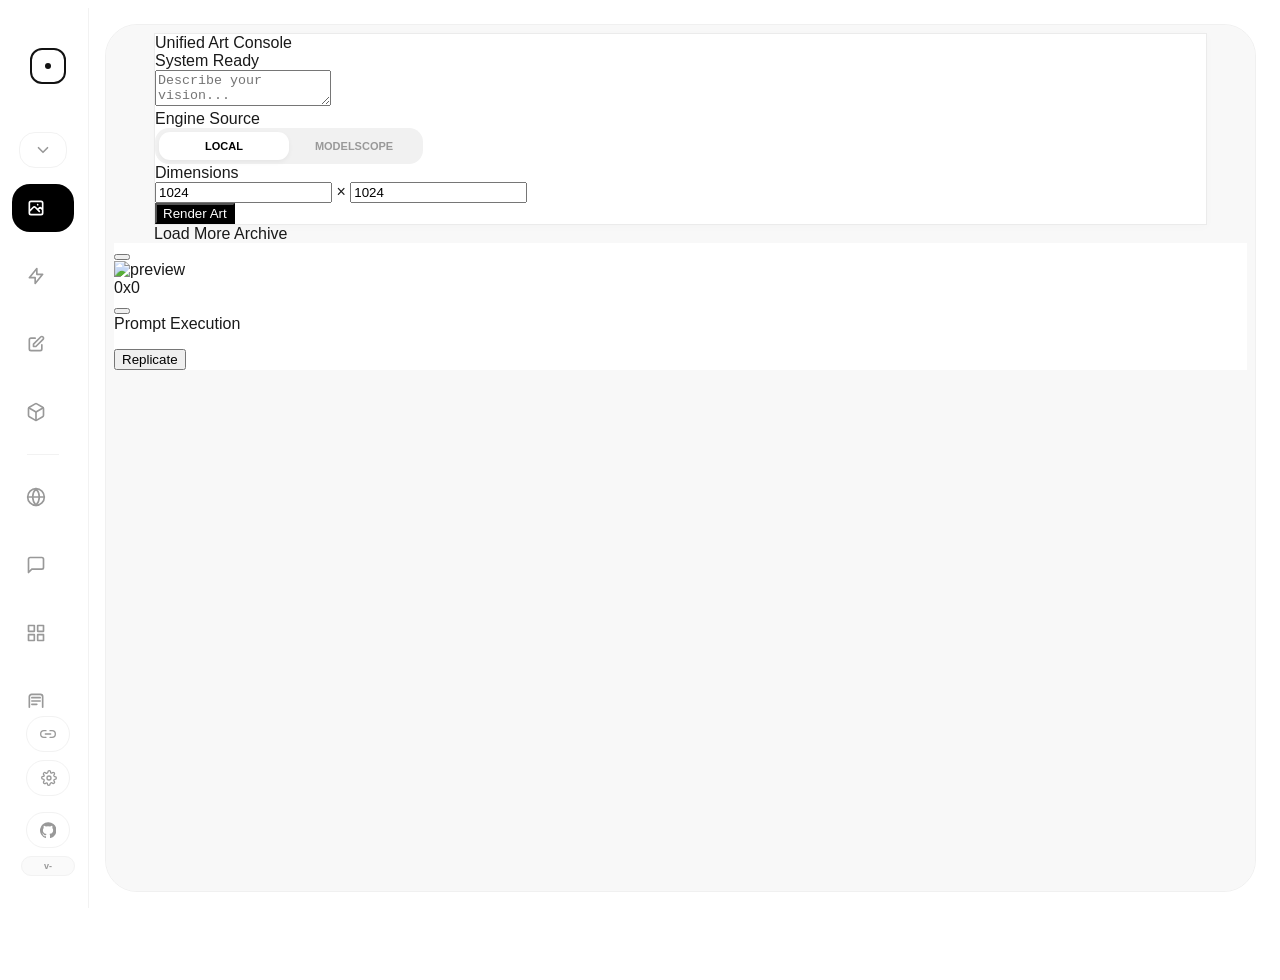
==== static/index.html @ 03c2a168 "feat: establish unified canvas migration boundaries" ====
<!DOCTYPE html>
<html lang="zh-CN">

<head>
    <meta charset="UTF-8">
    <meta name="viewport" content="width=device-width, initial-scale=1.0">
    <link rel="icon" href="/static/images/logo.png" type="image/png">
    <title>AI Studio</title>
    <style>
        html.studio-route-booting body {
            visibility: hidden !important;
        }
    </style>
    <script>
        (function(){
            try {
                var theme = localStorage.getItem('studio_theme') || localStorage.getItem('canvas_theme') || 'light';
                if(theme === 'dark') {
                    document.documentElement.classList.add('studio-theme-dark');
                    document.documentElement.classList.add('theme-dark');
                }
                document.documentElement.classList.add('studio-route-booting');
            } catch(e) {}
        })();
    </script>
    <script src="/static/vendor/js/tailwindcss-cdn.js?v=2026.08.28.1787881168"></script>
    <script src="/static/js/theme.js?v=2026.08.28.1787881168"></script>
    <script src="/static/js/i18n.js?v=2026.08.28.1787881168"></script>
    <style>
        @import url('/static/vendor/css/fonts.css?v=2026.08.28.1787881168');

        /* 本地 Tailwind 工具类兜底：CDN 慢/未就绪时也能立刻给图标尺寸，避免首屏左侧栏空白 */
        .w-1\.5 { width: 0.375rem; }
        .h-1\.5 { height: 0.375rem; }
        .w-4 { width: 1rem; }
        .h-4 { height: 1rem; }
        .w-5 { width: 1.25rem; }
        .h-5 { height: 1.25rem; }
        .flex-shrink-0 { flex-shrink: 0; }
        .rounded-full { border-radius: 9999px; }
        .mb-12 { margin-bottom: 3rem; }
        .transition-colors { transition-property: color, background-color, border-color, fill, stroke; transition-duration: 150ms; transition-timing-function: cubic-bezier(0.4, 0, 0.2, 1); }
        .animate-pulse { animation: studio-pulse 2s cubic-bezier(0.4, 0, 0.6, 1) infinite; }
        @keyframes studio-pulse { 0%, 100% { opacity: 1; } 50% { opacity: .5; } }

        :root {
            --accent: #000000;
            --fluid-ease: cubic-bezier(0.3, 0, 0, 1);
            --bg: #ffffff;
            --sidebar-bg: #ffffff;
            --stage-bg: #fcfcfc;
            --border: #f2f2f2;
            --stage-border: #f0f0f0;
            --text: #121212;
            --muted: #999;
            --nav-hover-bg: #fafafa;
            --monitor-bg: rgba(255, 255, 255, 0.7);
            --monitor-border: rgba(0, 0, 0, 0.05);
            --monitor-shadow: rgba(0, 0, 0, 0.04);
            --divider: rgba(0, 0, 0, 0.1);
            --scrollbar: #d8d8d8;
            --scrollbar-hover: #c0c0c0;
            --author-name: #000;
            --social-icon: #ccc;
        }

        html.theme-dark,
        body.theme-dark {
            --bg: #0f141d;
            --sidebar-bg: #0f141d;
            --stage-bg: #111722;
            --border: #242d3b;
            --stage-border: #2a3444;
            --text: #e5e9f0;
            --muted: #8f9aab;
            --nav-hover-bg: #171d29;
            --monitor-bg: rgba(23, 29, 41, 0.82);
            --monitor-border: rgba(255, 255, 255, 0.08);
            --monitor-shadow: rgba(0, 0, 0, 0.3);
            --divider: rgba(255, 255, 255, 0.15);
            --scrollbar: #334155;
            --scrollbar-hover: #475569;
            --author-name: #e5e9f0;
            --social-icon: #64748b;
        }

        /* 极简滚动条 */
        html,
        body {
            overscroll-behavior: auto;
            height: 100%;
            overflow: hidden;
        }

        *::-webkit-scrollbar {
            width: 10px !important;
            height: 10px !important;
            background: transparent !important;
        }

        *::-webkit-scrollbar-track {
            background: transparent !important;
            border: none !important;
        }

        *::-webkit-scrollbar-thumb {
            background-color: var(--scrollbar) !important;
            border: 3px solid transparent !important;
            border-right-width: 3px !important;
            background-clip: padding-box !important;
            border-radius: 10px !important;
            min-height: 36px;
        }

        *::-webkit-scrollbar-thumb:hover {
            background-color: var(--scrollbar-hover) !important;
        }

        *::-webkit-scrollbar-corner {
            background: transparent !important;
        }

        * {
            scrollbar-width: thin !important;
            scrollbar-color: var(--scrollbar) transparent !important;
        }

        body {
            background: var(--bg);
            font-family: 'Space Grotesk', sans-serif;
            overflow: hidden;
            height: 100vh;
            color: var(--text);
            transition: background 0.3s, color 0.3s;
        }

        .app-shell {
            display: flex;
            width: 100%;
            height: 100vh;
            background: var(--bg);
            position: relative;
            transition: background 0.3s;
        }

        /* 侧边栏 */
        .sidebar {
            width: 80px;
            min-width: 80px;
            height: 100vh;
            max-height: 100vh;
            background: var(--sidebar-bg);
            display: flex;
            flex-direction: column;
            align-items: center;
            border-right: 1px solid var(--border);
            padding: 40px 0;
            transition: width 0.5s var(--fluid-ease) 0.5s, background 0.3s, border-color 0.3s;
            z-index: 50;
            overflow: hidden;
        }

        .sidebar:hover {
            width: 220px;
            transition-delay: 0s;
        }

        body.studio-scale-host .sidebar {
            height: calc(100vh / var(--studio-ui-scale, 1));
            max-height: calc(100vh / var(--studio-ui-scale, 1));
            zoom: var(--studio-ui-scale, 1);
        }

        /* 首次加载时与 iframe 的 0.5s 淡入同步播放，避免侧栏"焊死"在原地造成视觉断层 */
        @keyframes sidebar-enter {
            from { opacity: 0; transform: translateX(-6px); }
            to { opacity: 1; transform: translateX(0); }
        }
        html:not(.studio-route-booting) .sidebar {
            animation: sidebar-enter 0.5s var(--fluid-ease);
        }

        .logo-ring {
            width: 36px;
            height: 36px;
            border: 2px solid var(--text);
            border-radius: 12px;
            background: transparent;
            padding: 0;
            color: var(--text);
            display: flex;
            align-items: center;
            justify-content: center;
            cursor: pointer;
            flex: 0 0 auto;
            /* 仅保留 hover 真正会用到的属性过渡，避免 transition: all 因首屏属性补齐被意外触发 */
            transition: transform 0.6s var(--fluid-ease) 0.5s, border-radius 0.6s var(--fluid-ease) 0.5s, border-color 0.3s, background-color .18s, box-shadow .2s;
        }

        .sidebar:hover .logo-ring {
            transform: rotate(90deg);
            border-radius: 50%;
            transition-delay: 0s;
        }

        .logo-ring:hover,
        .logo-ring:focus-visible {
            background: var(--nav-hover-bg);
            border-color: var(--text);
            box-shadow: 0 0 0 4px rgba(148, 163, 184, .16), 0 10px 24px rgba(15, 23, 42, .08);
            outline: none;
        }

        .logo-ring:hover #logo-dot,
        .logo-ring:focus-visible #logo-dot {
            transform: scale(1.8);
        }

        .logo-ring:active {
            transform: scale(.94);
            transition-delay: 0s;
        }

        .sidebar:hover .logo-ring:active {
            transform: rotate(90deg) scale(.94);
        }

        #logo-dot {
            transition: transform .16s ease, background-color .16s ease, box-shadow .16s ease;
        }

        /* 导航项 */
        .nav-item {
            position: relative;
            width: 48px;
            height: 48px;
            flex: 0 0 48px;
            margin: 10px 0;
            display: flex;
            align-items: center;
            justify-content: flex-start;
            border-radius: 18px;
            cursor: pointer;
            /* 只对 width 做带延迟的过渡（侧栏悬停展开效果）；background/color 不参与过渡，避免 active 切换时底色"流动" */
            transition: width 0.3s var(--fluid-ease) 0.5s;
            color: var(--muted);
            overflow: hidden;
            padding-left: 14px;
        }

        .sidebar:hover .nav-item {
            width: 190px;
            transition-delay: 0s;
        }

        .nav-item:hover {
            background: var(--nav-hover-bg);
            color: var(--text);
        }

        .nav-item.active {
            background: var(--accent);
            color: #fff;
        }

        html.theme-dark .nav-item.active,
        body.theme-dark .nav-item.active {
            background: #f1f5f9;
            color: #0f172a;
        }

        .nav-text {
            opacity: 0;
            margin-left: 16px;
            font-weight: 600;
            font-size: 14px;
            white-space: nowrap;
            transition: opacity 0.3s 0.5s;
        }

        .sidebar:hover .nav-text {
            opacity: 1;
            transition-delay: 0.1s;
        }

        .nav-fold-toggle {
            position: relative;
            width: 48px;
            height: 36px;
            flex: 0 0 36px;
            margin: 0 0 6px;
            padding-left: 14px;
            border: 1px solid var(--border);
            border-radius: 16px;
            background: transparent;
            color: var(--muted);
            display: flex;
            align-items: center;
            justify-content: flex-start;
            cursor: pointer;
            overflow: hidden;
            transition: width 0.3s var(--fluid-ease) 0.5s, background-color 0.2s, color 0.2s, border-color 0.2s;
        }

        .sidebar:hover .nav-fold-toggle {
            width: 190px;
            transition-delay: 0s;
        }

        .nav-fold-toggle:hover {
            background: var(--nav-hover-bg);
            color: var(--text);
            border-color: var(--stage-border);
        }

        .nav-fold-icon {
            width: 18px;
            height: 18px;
            flex: 0 0 auto;
            transition: transform 0.25s var(--fluid-ease);
        }

        .nav-fold-toggle[aria-expanded="false"] .nav-fold-icon {
            transform: rotate(-90deg);
        }

        .nav-fold-group {
            width: 100%;
            flex: 0 0 auto;
            max-height: 720px;
            opacity: 1;
            overflow: hidden;
            display: flex;
            flex-direction: column;
            align-items: center;
            transition: max-height 0.3s var(--fluid-ease), opacity 0.2s ease;
        }

        .nav-fold-group.is-collapsed {
            max-height: 0;
            opacity: 0;
            pointer-events: none;
        }

        .sidebar nav {
            width: 100%;
            min-height: 0;
            flex: 1 1 auto;
            overflow-y: auto;
            overflow-x: hidden;
            display: flex;
            flex-direction: column;
            align-items: center;
            padding: 0 0 6px;
            overscroll-behavior: contain;
            scrollbar-gutter: stable;
            -webkit-overflow-scrolling: touch;
            scrollbar-width: thin;
            scrollbar-color: rgba(148, 163, 184, .34) transparent;
        }

        .sidebar::-webkit-scrollbar { width: 4px !important; }
        .sidebar::-webkit-scrollbar-track { background: transparent !important; }
        .sidebar::-webkit-scrollbar-thumb {
            background: rgba(148, 163, 184, .34) !important;
            border: 0 !important;
            border-radius: 999px !important;
        }

        .sidebar nav::-webkit-scrollbar { width: 4px !important; }
        .sidebar nav::-webkit-scrollbar-track { background: transparent !important; }
        .sidebar nav::-webkit-scrollbar-thumb {
            background: rgba(148, 163, 184, .34) !important;
            border: 0 !important;
            border-radius: 999px !important;
        }

        .sidebar nav > * {
            flex-shrink: 0;
        }

        /* 主舞台区 */
        .stage {
            flex: 1;
            background: var(--stage-bg);
            margin: 16px;
            border-radius: 32px;
            overflow: hidden;
            border: 1px solid var(--stage-border);
            position: relative;
            transition: background 0.3s, border-color 0.3s;
        }

        body.studio-scale-host .stage {
            margin: max(10px, calc(16px * var(--studio-ui-scale, 1)));
            border-radius: max(20px, calc(32px * var(--studio-ui-scale, 1)));
        }

        iframe {
            position: absolute;
            inset: 0;
            width: 100%;
            height: 100%;
            border: none;
            opacity: 0;
            transform: scale(1.02);
            filter: blur(4px);
            transition: all 0.5s var(--fluid-ease);
            pointer-events: none;
        }

        iframe.active {
            opacity: 1;
            transform: scale(1);
            filter: blur(0);
            pointer-events: auto;
        }

        /* 左下角监视器 */
        .nano-monitor {
            position: absolute;
            bottom: 24px;
            left: 24px;
            z-index: 100;
            display: flex;
            align-items: center;
            gap: 10px;
            background: var(--monitor-bg);
            backdrop-filter: blur(12px);
            padding: 7px 12px;
            border-radius: 12px;
            border: 1px solid var(--monitor-border);
            box-shadow: 0 4px 20px var(--monitor-shadow);
            font-family: monospace;
            transition: all 0.4s var(--fluid-ease);
        }

        .nano-monitor.is-busy {
            background: #000;
            color: #fff;
            border-color: rgba(255, 255, 255, 0.1);
            box-shadow: 0 8px 30px rgba(0, 0, 0, 0.2);
        }

        .stat-group {
            display: flex;
            align-items: center;
            gap: 7px;
            font-size: 11px;
            font-weight: 700;
            color: var(--text);
        }

        .stat-group:first-child {
            gap: 8px;
        }

        .nano-monitor.is-busy .stat-group {
            color: #fff;
        }

        .divider {
            width: 1px;
            height: 12px;
            background: var(--divider);
        }

        .is-busy .divider {
            background: rgba(255, 255, 255, 0.2);
        }

        .pulse-dot {
            width: 6px;
            height: 6px;
            border-radius: 50%;
            background: #10b981;
            margin-right: 2px;
            flex: 0 0 auto;
        }

        .spinner-nano {
            width: 10px;
            height: 10px;
            border: 2px solid rgba(255, 255, 255, 0.2);
            border-top-color: #fff;
            border-radius: 50%;
            animation: spin 0.8s linear infinite;
            display: none;
        }

        .is-busy .spinner-nano { display: block; }
        .is-busy .pulse-dot { display: none; }

        @keyframes spin {
            to { transform: rotate(360deg); }
        }

        .label-nano {
            text-transform: uppercase;
            letter-spacing: 0.5px;
            opacity: 0.5;
            font-size: 9px;
        }

        /* 作者组件 */
        .author-box {
            width: 100%;
            height: 60px;
            flex: 0 0 60px;
            position: relative;
            display: flex;
            align-items: center;
            justify-content: center;
            overflow: hidden;
        }

        .dx-letter {
            position: absolute;
            font-size: 14px;
            font-weight: 800;
            color: var(--text);
            /* 只过渡 hover 时真正改的 transform/opacity，避免 all 触发延迟 */
            transition: transform 0.5s var(--fluid-ease) 0.4s, opacity 0.5s var(--fluid-ease) 0.4s;
            z-index: 10;
        }

        .letter-d { transform: translateX(-8px); }
        .letter-x { transform: translateX(8px); }

        .sidebar:hover .letter-d {
            transform: translateX(-120px);
            opacity: 0;
            transition-delay: 0s;
        }

        .sidebar:hover .letter-x {
            transform: translateX(120px);
            opacity: 0;
            transition-delay: 0s;
        }

        .author-content-wrap {
            display: flex;
            flex-direction: column;
            align-items: center;
            opacity: 0;
            transform: scale(0.9);
            transition: all 0.4s var(--fluid-ease) 0s;
            pointer-events: none;
        }

        .sidebar:hover .author-content-wrap {
            opacity: 1;
            transform: scale(1);
            transition-delay: 0.2s;
            pointer-events: auto;
        }

        .author-name-lite {
            font-size: 12px;
            font-weight: 700;
            margin-bottom: 8px;
            color: var(--author-name);
        }

        .social-row-lite { display: flex; gap: 12px; }

        .social-icon-lite {
            color: var(--social-icon);
            transition: color 0.2s, transform 0.2s;
        }

        .social-icon-lite:hover {
            color: var(--text);
            transform: translateY(-1px);
        }

        .side-actions {
            margin-top:auto;
            margin-bottom:12px;
            display:flex;
            flex-direction:column;
            align-items:center;
            gap:8px;
            width:100%;
            flex:0 0 auto;
        }

        .side-pill {
            width:44px;
            height:36px;
            border-radius:999px;
            background: transparent;
            border: 1px solid var(--border);
            color: var(--muted);
            display: flex;
            align-items: center;
            justify-content: center;
            cursor: pointer;
            /* 只过渡 hover/激活会改的属性，避免 all 触发延迟 */
            transition: width 0.3s var(--fluid-ease) 0.5s, gap 0.3s var(--fluid-ease) 0.5s, background-color 0.2s, color 0.2s, border-color 0.2s;
            flex-shrink: 0;
            overflow:hidden;
            gap:8px;
            position:relative;
        }

        .sidebar:hover .side-pill {
            width: 170px;
            transition-delay: 0s;
        }

        .side-pill:hover {
            background: var(--nav-hover-bg);
            color: var(--text);
            border-color: var(--stage-border);
        }

        .side-pill.active {
            background: var(--text);
            color: var(--bg);
            border-color: var(--text);
        }

        .side-pill.update-available {
            border-color:#22c55e;
            color:#16a34a;
            overflow:visible;
        }

        html.theme-dark .side-pill.update-available,
        body.theme-dark .side-pill.update-available {
            border-color:#86efac;
            color:#86efac;
        }

        .side-pill.update-available::after {
            content:"NEW";
            position:absolute;
            top:-7px;
            right:-9px;
            min-width:28px;
            height:16px;
            padding:0 5px;
            border-radius:999px;
            background:#22c55e;
            display:flex;
            align-items:center;
            justify-content:center;
            color:#fff;
            font-size:9px;
            font-weight:900;
            letter-spacing:.02em;
            box-shadow:0 6px 16px rgba(34,197,94,.28), 0 0 0 3px rgba(34,197,94,.12);
            pointer-events:none;
        }

        html.theme-dark .side-pill.update-available::after,
        body.theme-dark .side-pill.update-available::after {
            background:#4ade80;
            color:#052e16;
            box-shadow:0 6px 16px rgba(74,222,128,.22), 0 0 0 3px rgba(74,222,128,.12);
        }

        .side-pill svg { width: 16px; height: 16px; flex:0 0 auto; }
        .settings-fold-chevron {
            width: 13px !important;
            height: 13px !important;
            margin-left: -2px;
            opacity: 0;
            max-width: 0;
            overflow: hidden;
            transition: opacity 0.3s 0.5s, max-width 0.3s var(--fluid-ease) 0.5s, transform .22s var(--fluid-ease);
        }
        .sidebar:hover .settings-fold-chevron,
        .sidebar.is-pinned .settings-fold-chevron {
            opacity: .72;
            max-width: 16px;
            transition-delay: .15s, .15s, 0s;
        }
        .settings-fold-toggle[aria-expanded="true"] .settings-fold-chevron {
            transform: rotate(180deg);
        }
        .settings-fold-group {
            width: 100%;
            max-height: 0;
            opacity: 0;
            overflow: hidden;
            display: flex;
            flex-direction: column;
            align-items: center;
            gap: 8px;
            pointer-events: none;
            transition: max-height .28s var(--fluid-ease), opacity .18s ease;
        }
        .settings-fold-group:not(.is-collapsed) {
            max-height: 132px;
            opacity: 1;
            pointer-events: auto;
        }
        .side-pill-text {
            opacity:0;
            max-width:0;
            font-size:12px;
            font-weight:800;
            letter-spacing:.02em;
            white-space:nowrap;
            overflow:hidden;
            transition: opacity 0.3s 0.5s, max-width 0.3s var(--fluid-ease) 0.5s;
        }
        .sidebar:hover .side-pill-text {
            opacity:1;
            max-width:120px;
            transition-delay:.15s;
        }
        /* 折叠态去除 gap，避免图标被推偏 */
        .side-pill { gap:0; }
        .sidebar:hover .side-pill { gap:8px; }

        .project-version-badge {
            width:44px;
            min-height:18px;
            padding:0 4px;
            border-radius:999px;
            border:1px solid var(--border);
            background:var(--nav-hover-bg);
            color:var(--muted);
            display:flex;
            align-items:center;
            justify-content:center;
            font-size:9px;
            font-weight:800;
            line-height:1;
            white-space:nowrap;
            overflow:hidden;
            cursor:pointer;
            transition:width 0.3s var(--fluid-ease) 0.5s, color .2s, border-color .2s, background-color .2s;
        }
        .project-version-badge:hover { color:var(--text); border-color:var(--accent, #6366f1); }
        .project-version-badge.checking { opacity:.6; animation:badge-pulse 1s ease-in-out infinite; }
        @keyframes badge-pulse { 0%,100%{opacity:.5;} 50%{opacity:1;} }

        .sidebar:hover .project-version-badge {
            width:170px;
            transition-delay:0s;
        }

        .project-version-full { display:none; }
        .sidebar:hover .project-version-compact { display:none; }
        .sidebar:hover .project-version-full { display:inline; }

        .update-now-btn {
            display:none;
            width:56px;
            min-height:24px;
            padding:0 7px;
            border-radius:999px;
            border:1px solid rgba(34,197,94,.35);
            background:rgba(34,197,94,.1);
            color:#16a34a;
            align-items:center;
            justify-content:center;
            gap:5px;
            font-size:9px;
            font-weight:900;
            overflow:hidden;
            transition:width 0.3s var(--fluid-ease) 0.5s, background-color .2s, color .2s, border-color .2s;
        }
        .update-now-btn.show { display:flex; }
        .sidebar:hover .update-now-btn { width:170px; transition-delay:0s; }
        .update-now-btn:hover { background:#16a34a; color:#fff; border-color:#16a34a; }
        .update-now-btn[disabled] { opacity:.7; cursor:wait; }
        .update-now-btn svg { display:none; width:14px; height:14px; flex:0 0 auto; }
        .sidebar:hover .update-now-btn svg { display:block; }
        .update-now-text {
            opacity:1;
            max-width:42px;
            white-space:nowrap;
            overflow:hidden;
            transition: opacity 0.3s 0.5s, max-width 0.3s var(--fluid-ease) 0.5s;
        }
        .update-action-prefix { display:none; }
        .update-version-full { display:none; }
        .sidebar:hover .update-version-compact { display:none; }
        .sidebar:hover .update-version-full { display:inline; }
        .sidebar:hover .update-action-prefix { display:inline; }
        .sidebar:hover .update-now-text { max-width:130px; transition-delay:.15s; }
        .update-now-btn.show + .project-version-badge { display:none; }
        html.theme-dark .update-now-btn,
        body.theme-dark .update-now-btn {
            border-color:rgba(134,239,172,.42);
            background:rgba(74,222,128,.12);
            color:#86efac;
        }
        html.theme-dark .update-now-btn:hover,
        body.theme-dark .update-now-btn:hover {
            background:#86efac;
            border-color:#86efac;
            color:#052e16;
        }

        @media (max-height: 760px) {
            .sidebar {
                padding: 18px 0 14px;
                overflow-y:hidden;
                overflow-x:hidden;
                overscroll-behavior:contain;
                -webkit-overflow-scrolling:touch;
                scrollbar-width:thin;
                scrollbar-color:rgba(148,163,184,.34) transparent;
            }
            .sidebar nav {
                flex:1 1 auto;
                min-height:0;
                overflow-y:auto;
                overflow-x:hidden;
                padding-bottom:0;
            }
            .logo-ring { margin-bottom: 16px !important; }
            .nav-item {
                height: 42px;
                flex-basis: 42px;
                margin: 5px 0;
                border-radius: 15px;
            }
            .nav-fold-toggle {
                height: 32px;
                flex-basis: 32px;
                margin-bottom: 4px;
                border-radius: 14px;
            }
            .nav-fold-group { max-height: 720px; }
            .side-actions {
                margin-top:auto;
                margin-bottom:6px;
                gap:5px;
                padding-top:8px;
                border-top:1px solid var(--border);
            }
            .settings-fold-group {
                gap: 5px;
            }
            .settings-fold-group:not(.is-collapsed) {
                max-height: 105px;
            }
            .side-pill {
                height:30px;
                flex-basis:30px;
                width:40px;
            }
            .project-version-badge { width:40px; min-height:16px; font-size:8px; }
            .update-now-btn.show { min-height:22px; width:48px; }
            .author-box {
                height:32px;
                flex-basis:32px;
            }
            .dx-letter {
                font-size:12px;
            }
        }

        @media (max-height: 660px) {
            .sidebar { padding: 12px 0; }
            .sidebar nav {
                flex:1 1 auto;
                min-height:0;
                overflow-y:auto;
                overflow-x:hidden;
                padding-bottom:0;
            }
            .logo-ring {
                width:32px;
                height:32px;
                border-radius:10px;
                margin-bottom:10px !important;
            }
            .nav-item {
                height:38px;
                flex-basis:38px;
                margin:3px 0;
                border-radius:14px;
            }
            .nav-fold-toggle { height:30px; flex-basis:30px; }
            .nav-fold-group { max-height: 720px; }
            .side-actions {
                margin-top:auto;
                margin-bottom:4px;
                gap:4px;
                padding-top:6px;
            }
            .settings-fold-group {
                gap: 4px;
            }
            .settings-fold-group:not(.is-collapsed) {
                max-height: 102px;
            }
            .side-pill {
                height:30px;
                flex-basis:30px;
                width:38px;
            }
            .author-box {
                height:28px;
                flex-basis:28px;
            }
            .dx-letter {
                font-size:11px;
            }
            .side-pill svg { width:15px; height:15px; }
            .project-version-badge { width:38px; min-height:16px; font-size:8px; }
            .update-now-btn.show { width:46px; min-height:22px; font-size:8px; }
        }

        .studio-modal[hidden] {
            display:none !important;
        }

        .studio-modal {
            position:fixed;
            inset:0;
            z-index:500;
            display:flex;
            align-items:center;
            justify-content:center;
            padding:24px;
            background:rgba(15,23,42,.38);
            backdrop-filter:blur(10px);
        }

        .studio-modal-panel {
            width:min(560px, 100%);
            max-height:min(760px, calc(100vh - 48px));
            display:flex;
            flex-direction:column;
            overflow:hidden;
            border-radius:8px;
            border:1px solid rgba(15,23,42,.1);
            background:#fff;
            color:#111827;
            box-shadow:0 24px 70px rgba(15,23,42,.24);
        }

        .studio-modal-head {
            display:flex;
            align-items:flex-start;
            justify-content:space-between;
            gap:16px;
            padding:20px 20px 14px;
            border-bottom:1px solid #eef2f7;
        }

        .studio-modal-kicker {
            font-size:11px;
            font-weight:900;
            letter-spacing:.08em;
            color:#16a34a;
            text-transform:uppercase;
            margin-bottom:6px;
        }

        .studio-modal-title {
            font-size:20px;
            line-height:1.25;
            font-weight:900;
            margin:0;
            letter-spacing:0;
        }

        .studio-modal-close {
            width:32px;
            height:32px;
            border-radius:8px;
            border:1px solid #e5e7eb;
            background:#fff;
            color:#64748b;
            display:flex;
            align-items:center;
            justify-content:center;
            cursor:pointer;
            flex:0 0 auto;
        }

        .studio-modal-close:hover {
            color:#111827;
            border-color:#cbd5e1;
            background:#f8fafc;
        }

        .studio-modal-body {
            padding:18px 20px;
            overflow:auto;
        }

        .studio-modal-copy {
            margin:0 0 14px;
            color:#475569;
            font-size:13px;
            line-height:1.7;
        }

        .update-modal-summary {
            display:flex;
            align-items:flex-start;
            gap:10px;
            margin-top:16px;
            padding:12px;
            border:1px solid #e5e7eb;
            border-radius:8px;
            background:#f8fafc;
            color:#334155;
            font-size:12px;
            line-height:1.55;
        }

        .update-modal-summary strong {
            display:block;
            color:#111827;
            margin-bottom:2px;
            font-size:12px;
        }

        .update-modal-dot {
            width:9px;
            height:9px;
            margin-top:4px;
            border-radius:99px;
            background:#94a3b8;
            flex:0 0 auto;
        }

        .update-modal-summary.ok .update-modal-dot { background:#22c55e; }
        .update-modal-summary.warn .update-modal-dot { background:#f59e0b; }
        .update-modal-summary.fail .update-modal-dot { background:#ef4444; }

        /* 更新弹窗：双卡片需要更宽的面板，避免左右布局被裁剪 */
        #project-update-modal .studio-modal-panel { width:min(880px, 100%); max-height:min(840px, calc(100vh - 48px)); }
        .update-notes-box { margin:2px 0 14px; padding:12px; border:1px solid #e5e7eb; border-radius:8px; background:#fbfdff; }
        .update-notes-head { display:flex; align-items:center; justify-content:space-between; gap:12px; margin-bottom:8px; }
        .update-notes-head strong { font-size:12px; color:#111827; font-weight:950; }
        .update-notes-version { color:#64748b; font-size:11px; font-weight:800; white-space:nowrap; }
        .update-notes-list { margin:0; padding:0 0 0 16px; display:grid; gap:6px; color:#334155; font-size:12px; line-height:1.55; }
        .update-notes-empty { margin:0; color:#94a3b8; font-size:12px; line-height:1.55; }
        .update-source-list { display:grid; grid-template-columns:1fr 1fr; gap:12px; margin-top:14px; align-items:stretch; }
        @media (max-width: 720px) { .update-source-list { grid-template-columns:1fr; } }
        .update-source-card { width:100%; min-width:0; border:1px solid #e5e7eb; border-radius:10px; background:#fff; color:#111827; text-align:left; padding:12px; display:flex; flex-direction:column; gap:10px; cursor:pointer; transition:border-color .16s ease, box-shadow .16s ease, transform .16s ease, background .16s ease; }
        .update-source-card:hover { transform:translateY(-1px); border-color:#cbd5e1; box-shadow:0 12px 28px rgba(15,23,42,.08); }
        .update-source-card.active { border-color:#16a34a; box-shadow:0 0 0 2px rgba(22,163,74,.20); background:#f0fdf4; }
        .update-source-head { display:flex; align-items:center; justify-content:space-between; gap:10px; }
        .update-source-title { min-width:0; display:flex; flex-direction:column; gap:4px; }
        .update-source-title strong { color:#111827; font-size:13px; line-height:1.2; font-weight:950; }
        .update-source-title span { color:#64748b; font-size:11px; line-height:1.35; font-weight:700; }
        .update-source-head-right { flex:0 0 auto; display:flex; align-items:center; gap:8px; }
        .update-source-check { display:none; flex:0 0 auto; width:22px; height:22px; border-radius:999px; background:#16a34a; color:#fff; align-items:center; justify-content:center; }
        .update-source-check svg { width:14px; height:14px; }
        .update-source-card.active .update-source-check { display:flex; }
        .update-source-badge { flex:0 0 auto; min-width:56px; height:24px; border-radius:999px; background:#f1f5f9; color:#64748b; display:flex; align-items:center; justify-content:center; padding:0 9px; font-size:10px; font-weight:900; }
        .update-source-badge.ok { background:#16a34a; color:#fff; }
        .update-source-badge.bad { background:#dc2626; color:#fff; }
        .connectivity-list { display:grid; gap:8px; min-width:0; }

        .connectivity-row {
            display:grid;
            grid-template-columns:12px minmax(0, 1fr) auto;
            align-items:center;
            gap:10px;
            min-height:42px;
            padding:9px 10px;
            border:1px solid #eef2f7;
            border-radius:8px;
            background:#fff;
        }
        .connectivity-row > div { min-width:0; }

        .connectivity-indicator {
            width:9px;
            height:9px;
            border-radius:99px;
            background:#94a3b8;
        }

        .connectivity-row.ok .connectivity-indicator { background:#22c55e; }
        .connectivity-row.fail .connectivity-indicator { background:#ef4444; }
        .connectivity-row.pending .connectivity-indicator {
            background:#94a3b8;
            animation: studio-pulse 1s ease-in-out infinite;
        }

        .connectivity-name {
            font-size:12px;
            font-weight:900;
            color:#111827;
            line-height:1.25;
        }

        .connectivity-url {
            margin-top:3px;
            max-width:100%;
            overflow:hidden;
            text-overflow:ellipsis;
            white-space:nowrap;
            font-size:10px;
            color:#94a3b8;
        }

        .connectivity-status {
            justify-self:end;
            font-size:11px;
            font-weight:900;
            color:#64748b;
            white-space:nowrap;
        }
        .connectivity-row.ok .connectivity-status { color:#16a34a; }
        .connectivity-row.fail .connectivity-status { color:#ef4444; }

        .connectivity-error {
            grid-column:2 / 4;
            margin-top:-4px;
            color:#ef4444;
            font-size:11px;
            line-height:1.45;
            word-break:break-word;
        }

        .studio-modal-actions {
            display:flex;
            justify-content:flex-end;
            gap:10px;
            padding:14px 20px 18px;
            border-top:1px solid #eef2f7;
            background:#fff;
        }

        .studio-modal-btn {
            min-height:36px;
            padding:0 14px;
            border-radius:8px;
            border:1px solid #e5e7eb;
            background:#fff;
            color:#334155;
            display:inline-flex;
            align-items:center;
            justify-content:center;
            gap:7px;
            font-size:12px;
            font-weight:900;
            cursor:pointer;
        }

        .studio-modal-btn svg {
            width:15px;
            height:15px;
            flex:0 0 auto;
        }

        .studio-modal-btn:hover {
            background:#f8fafc;
            border-color:#cbd5e1;
        }

        #connectivity-test-btn {
            border-color:rgba(37,99,235,.24);
            background:#eff6ff;
            color:#1d4ed8;
            transition:transform .16s ease, background-color .18s ease, border-color .18s ease, color .18s ease, box-shadow .18s ease;
        }

        #connectivity-test-btn:hover {
            transform:translateY(-1px);
            border-color:#2563eb;
            background:#2563eb;
            color:#fff;
            box-shadow:0 10px 22px rgba(37,99,235,.20);
        }

        #connectivity-test-btn:hover svg {
            transform:rotate(24deg);
        }

        #connectivity-test-btn:active {
            transform:translateY(0);
            box-shadow:0 5px 12px rgba(37,99,235,.16);
        }

        #connectivity-test-btn svg {
            transition:transform .18s ease;
        }

        .studio-modal-btn.primary {
            background:#111827;
            border-color:#111827;
            color:#fff;
        }

        .studio-modal-btn.primary:hover {
            background:#16a34a;
            border-color:#16a34a;
        }

        .studio-modal-btn[disabled] {
            opacity:.58;
            cursor:wait;
        }

        html.theme-dark .studio-modal,
        body.theme-dark .studio-modal {
            background:rgba(2,6,23,.56);
        }

        html.theme-dark .studio-modal-panel,
        body.theme-dark .studio-modal-panel,
        html.theme-dark .studio-modal-close,
        body.theme-dark .studio-modal-close,
        html.theme-dark .connectivity-row,
        body.theme-dark .connectivity-row,
        html.theme-dark .studio-modal-actions,
        body.theme-dark .studio-modal-actions,
        html.theme-dark .studio-modal-btn,
        body.theme-dark .studio-modal-btn {
            background:#111216;
            border-color:#25262b;
            color:#e8e8ea;
        }

        html.theme-dark .update-source-card,
        body.theme-dark .update-source-card {
            background:#111216;
            border-color:#25262b;
            color:#e8e8ea;
        }

        html.theme-dark .update-source-card.active,
        body.theme-dark .update-source-card.active {
            border-color:#22c55e;
            box-shadow:0 0 0 2px rgba(34,197,94,.35);
            background:rgba(34,197,94,.12);
        }

        html.theme-dark .studio-modal-head,
        body.theme-dark .studio-modal-head,
        html.theme-dark .studio-modal-actions,
        body.theme-dark .studio-modal-actions {
            border-color:#25262b;
        }

        html.theme-dark .studio-modal-copy,
        body.theme-dark .studio-modal-copy,
        html.theme-dark .connectivity-status,
        body.theme-dark .connectivity-status {
            color:#8f9aab;
        }

        html.theme-dark .update-modal-summary,
        body.theme-dark .update-modal-summary {
            background:#0c0d10;
            border-color:#25262b;
            color:#9aa6b8;
        }

        html.theme-dark .update-notes-box,
        body.theme-dark .update-notes-box {
            background:#0c0d10;
            border-color:#25262b;
        }

        html.theme-dark .update-modal-summary strong,
        body.theme-dark .update-modal-summary strong,
        html.theme-dark .update-notes-head strong,
        body.theme-dark .update-notes-head strong,
        html.theme-dark .update-source-title strong,
        body.theme-dark .update-source-title strong,
        html.theme-dark .connectivity-name,
        body.theme-dark .connectivity-name {
            color:#e8e8ea;
        }

        html.theme-dark .update-notes-list,
        body.theme-dark .update-notes-list {
            color:#cbd5e1;
        }

        html.theme-dark .update-notes-version,
        body.theme-dark .update-notes-version,
        html.theme-dark .update-notes-empty,
        body.theme-dark .update-notes-empty,
        html.theme-dark .update-source-title span,
        body.theme-dark .update-source-title span {
            color:#8f9aab;
        }

        html.theme-dark .studio-modal-btn.primary,
        body.theme-dark .studio-modal-btn.primary {
            background:#d8dee9;
            border-color:#d8dee9;
            color:#10141d;
        }

        html.theme-dark #connectivity-test-btn,
        body.theme-dark #connectivity-test-btn {
            background:rgba(96,165,250,.12);
            border-color:rgba(96,165,250,.34);
            color:#93c5fd;
        }

        html.theme-dark #connectivity-test-btn:hover,
        body.theme-dark #connectivity-test-btn:hover {
            background:#60a5fa;
            border-color:#60a5fa;
            color:#07111f;
            box-shadow:0 10px 24px rgba(96,165,250,.18);
        }

        html.theme-dark .studio-modal-btn.primary:hover,
        body.theme-dark .studio-modal-btn.primary:hover {
            background:#86efac;
            border-color:#86efac;
            color:#052e16;
        }

        @media (max-width: 640px) {
            .studio-modal {
                align-items:flex-end;
                padding:12px;
            }
            .studio-modal-panel {
                max-height:calc(100vh - 24px);
            }
            .studio-modal-actions {
                flex-wrap:wrap;
            }
            .studio-modal-btn {
                flex:1 1 130px;
            }
        }

        .sidebar.is-pinned {
            width: 220px;
            transition-delay: 0s;
        }
        .sidebar.is-pinned .logo-ring {
            transform: rotate(90deg);
            border-radius: 50%;
            transition-delay: 0s;
            background: var(--nav-hover-bg);
            color: var(--text);
            box-shadow: 0 0 0 4px rgba(148, 163, 184, .10);
        }
        .sidebar.is-pinned #logo-dot {
            background: var(--text) !important;
            transform: scale(1.35);
            box-shadow: 0 0 0 4px rgba(148, 163, 184, .16);
        }
        .sidebar.is-pinned .logo-ring:hover,
        .sidebar.is-pinned .logo-ring:focus-visible {
            box-shadow: 0 0 0 5px rgba(148, 163, 184, .14);
        }
        .sidebar.is-pinned .nav-item,
        .sidebar.is-pinned .nav-fold-toggle {
            width: 190px;
            transition-delay: 0s;
        }
        .sidebar.is-pinned .nav-text {
            opacity: 1;
            transition-delay: 0.1s;
        }
        .sidebar.is-pinned .letter-d {
            transform: translateX(-120px);
            opacity: 0;
            transition-delay: 0s;
        }
        .sidebar.is-pinned .letter-x {
            transform: translateX(120px);
            opacity: 0;
            transition-delay: 0s;
        }
        .sidebar.is-pinned .author-content-wrap {
            opacity: 1;
            transform: scale(1);
            transition-delay: 0.2s;
            pointer-events: auto;
        }
        .sidebar.is-pinned .side-pill {
            width: 170px;
            gap: 8px;
            transition-delay: 0s;
        }
        .sidebar.is-pinned .side-pill-text {
            opacity: 1;
            max-width: 120px;
            transition-delay: .15s;
        }
        .sidebar.is-pinned .project-version-badge,
        .sidebar.is-pinned .update-now-btn {
            width: 170px;
            transition-delay: 0s;
        }
        .sidebar.is-pinned .project-version-compact,
        .sidebar.is-pinned .update-version-compact {
            display: none;
        }
        .sidebar.is-pinned .project-version-full,
        .sidebar.is-pinned .update-version-full,
        .sidebar.is-pinned .update-action-prefix {
            display: inline;
        }
        .sidebar.is-pinned .update-now-btn svg {
            display: block;
        }
        .sidebar.is-pinned .update-now-text {
            max-width: 130px;
            transition-delay: .15s;
        }

        .sidebar.is-collapsing:hover {
            width: 80px;
        }
        .sidebar.is-collapsing:hover .logo-ring {
            transform: none;
            border-radius: 12px;
            background: transparent;
        }
        .sidebar.is-collapsing:hover .nav-item,
        .sidebar.is-collapsing:hover .nav-fold-toggle {
            width: 48px;
        }
        .sidebar.is-collapsing:hover .nav-text {
            opacity: 0;
        }
        .sidebar.is-collapsing:hover .letter-d {
            transform: translateX(-8px);
            opacity: 1;
        }
        .sidebar.is-collapsing:hover .letter-x {
            transform: translateX(8px);
            opacity: 1;
        }
        .sidebar.is-collapsing:hover .author-content-wrap {
            opacity: 0;
            transform: scale(0.9);
            pointer-events: none;
        }
        .sidebar.is-collapsing:hover .side-pill {
            width: 44px;
            gap: 0;
        }
        .sidebar.is-collapsing:hover .side-pill-text {
            opacity: 0;
            max-width: 0;
        }
        .sidebar.is-collapsing:hover .project-version-badge {
            width: 44px;
        }
        .sidebar.is-collapsing:hover .project-version-compact,
        .sidebar.is-collapsing:hover .update-version-compact {
            display: inline;
        }
        .sidebar.is-collapsing:hover .project-version-full,
        .sidebar.is-collapsing:hover .update-version-full,
        .sidebar.is-collapsing:hover .update-action-prefix {
            display: none;
        }
        .sidebar.is-collapsing:hover .update-now-btn {
            width: 56px;
        }
        .sidebar.is-collapsing:hover .update-now-btn svg {
            display: none;
        }
        .sidebar.is-collapsing:hover .update-now-text {
            max-width: 42px;
        }
    </style>
</head>

<body>

    <div class="app-shell">
        <aside class="sidebar" id="studioSidebar">
            <button class="logo-ring mb-12" id="sidebarLogoToggle" type="button" onclick="toggleSidebarPinned(event)" aria-pressed="false" title="固定导航栏">
                <div class="w-1.5 h-1.5 rounded-full transition-colors" id="logo-dot" style="background:var(--text)"></div>
            </button>

            <nav>
                <button class="nav-fold-toggle" id="local-nav-toggle" type="button" onclick="toggleLocalNav()" aria-expanded="true" title="折叠本地功能">
                    <svg class="nav-fold-icon" fill="none" stroke="currentColor" viewBox="0 0 24 24" stroke-width="2.2" stroke-linecap="round" stroke-linejoin="round" aria-hidden="true">
                        <polyline points="6 9 12 15 18 9"></polyline>
                    </svg>
                    <span class="nav-text" data-i18n="nav.localTools">本地功能</span>
                </button>

                <div class="nav-fold-group" id="local-nav-group">
                    <div class="nav-item active" onclick="switchUI(this, 'zimage')">
                        <svg class="w-5 h-5 flex-shrink-0" fill="none" stroke="currentColor" viewBox="0 0 24 24">
                            <path d="M4 16l4.586-4.586a2 2 0 012.828 0L16 16m-2-2l1.587-1.587a2 2 0 012.828 0L20 14m-6-6h.01M6 20h12a2 2 0 002-2V6a2 2 0 00-2-2H6a2 2 0 00-2 2v12a2 2 0 002 2z" stroke-width="2" stroke-linecap="round" stroke-linejoin="round"></path>
                        </svg>
                        <span class="nav-text" data-i18n="nav.textToImage">文生图</span>
                    </div>
                    <div class="nav-item" onclick="switchUI(this, 'enhance')">
                        <svg class="w-5 h-5 flex-shrink-0" fill="none" stroke="currentColor" viewBox="0 0 24 24">
                            <path d="M13 10V3L4 14h7v7l9-11h-7z" stroke-width="2" stroke-linecap="round" stroke-linejoin="round"></path>
                        </svg>
                        <span class="nav-text" data-i18n="nav.enhance">细节增强</span>
                    </div>
                    <div class="nav-item" onclick="switchUI(this, 'klein')">
                        <svg class="w-5 h-5 flex-shrink-0" fill="none" stroke="currentColor" viewBox="0 0 24 24">
                            <path d="M11 5H6a2 2 0 00-2 2v11a2 2 0 002 2h11a2 2 0 002-2v-5m-1.414-9.414a2 2 0 112.828 2.828L11.828 15H9v-2.828l8.586-8.586z" stroke-width="2" stroke-linecap="round" stroke-linejoin="round"></path>
                        </svg>
                        <span class="nav-text" data-i18n="nav.imageEdit">图片编辑</span>
                    </div>
                    <div class="nav-item" onclick="switchUI(this, 'angle')">
                        <svg class="w-5 h-5 flex-shrink-0" fill="none" stroke="currentColor" viewBox="0 0 24 24" stroke-width="2" stroke-linecap="round" stroke-linejoin="round">
                            <path d="M21 16V8a2 2 0 0 0-1-1.73l-7-4a2 2 0 0 0-2 0l-7 4A2 2 0 0 0 3 8v8a2 2 0 0 0 1 1.73l7 4a2 2 0 0 0 2 0l7-4A2 2 0 0 0 21 16z"></path>
                            <polyline points="3.27 6.96 12 12.01 20.73 6.96"></polyline>
                            <line x1="12" y1="22.08" x2="12" y2="12"></line>
                        </svg>
                        <span class="nav-text" data-i18n="nav.angle">角度控制</span>
                    </div>
                </div>

                <!-- 分隔线 -->
                <div style="width:32px;height:1px;background:var(--border);margin:8px auto;transition:background 0.3s;"></div>

                <div class="nav-item" onclick="switchUI(this, 'online')">
                    <svg class="w-5 h-5 flex-shrink-0" fill="none" stroke="currentColor" viewBox="0 0 24 24" stroke-width="2" stroke-linecap="round" stroke-linejoin="round">
                        <path d="M12 2a10 10 0 1 0 0 20A10 10 0 0 0 12 2z"></path>
                        <path d="M2 12h20M12 2a15.3 15.3 0 0 1 4 10 15.3 15.3 0 0 1-4 10 15.3 15.3 0 0 1-4-10 15.3 15.3 0 0 1 4-10z"></path>
                    </svg>
                    <span class="nav-text" data-i18n="nav.online">在线生图</span>
                </div>
                <div class="nav-item" onclick="switchUI(this, 'gpt-chat')">
                    <svg class="w-5 h-5 flex-shrink-0" fill="none" stroke="currentColor" viewBox="0 0 24 24" stroke-width="2" stroke-linecap="round" stroke-linejoin="round">
                        <path d="M21 15a2 2 0 0 1-2 2H7l-4 4V5a2 2 0 0 1 2-2h14a2 2 0 0 1 2 2z"></path>
                    </svg>
                    <span class="nav-text" data-i18n="nav.gpt">GPT 对话</span>
                </div>
                <div class="nav-item" onclick="switchUI(this, 'canvas')">
                    <svg class="w-5 h-5 flex-shrink-0" fill="none" stroke="currentColor" viewBox="0 0 24 24" stroke-width="2" stroke-linecap="round" stroke-linejoin="round">
                        <rect x="3" y="3" width="7" height="7"></rect>
                        <rect x="14" y="3" width="7" height="7"></rect>
                        <rect x="14" y="14" width="7" height="7"></rect>
                        <rect x="3" y="14" width="7" height="7"></rect>
                    </svg>
                    <span class="nav-text" data-i18n="nav.canvas">无限画布</span>
                </div>
                <div class="nav-item" onclick="switchUI(this, 'asset-manager')">
                    <svg class="w-5 h-5 flex-shrink-0" fill="none" stroke="currentColor" viewBox="0 0 24 24" stroke-width="2" stroke-linecap="round" stroke-linejoin="round">
                        <path d="M4 19.5V6.8A2.8 2.8 0 0 1 6.8 4h10.4A2.8 2.8 0 0 1 20 6.8v12.7"></path>
                        <path d="M7 8h10"></path>
                        <path d="M7 12h10"></path>
                        <path d="M7 16h6"></path>
                    </svg>
                    <span class="nav-text" data-i18n="nav.assetManager">素材库</span>
                </div>
            </nav>

            <div class="side-actions">
                <button class="side-pill" onclick="switchUI(this, 'api-settings')" type="button" title="API 设置">
                    <svg fill="none" stroke="currentColor" viewBox="0 0 24 24" stroke-width="2" stroke-linecap="round" stroke-linejoin="round">
                        <path d="M15 7h3a5 5 0 0 1 0 10h-3"></path>
                        <path d="M9 17H6A5 5 0 0 1 6 7h3"></path>
                        <line x1="8" y1="12" x2="16" y2="12"></line>
                    </svg>
                    <span class="side-pill-text" data-i18n="common.apiSettings">API 设置</span>
                </button>
                <button class="side-pill settings-fold-toggle" id="settings-fold-toggle" onclick="toggleSidebarSettings()" type="button" title="更多设置" aria-expanded="false">
                    <svg fill="none" stroke="currentColor" viewBox="0 0 24 24" stroke-width="2" stroke-linecap="round" stroke-linejoin="round">
                        <circle cx="12" cy="12" r="3"></circle>
                        <path d="M19.4 15a1.65 1.65 0 0 0 .33 1.82l.06.06a2 2 0 1 1-2.83 2.83l-.06-.06A1.65 1.65 0 0 0 15 19.4a1.65 1.65 0 0 0-1 .6 1.65 1.65 0 0 0-.36 1.08V21a2 2 0 1 1-4 0v-.09A1.65 1.65 0 0 0 9 19.4a1.65 1.65 0 0 0-1.82.33l-.06.06a2 2 0 1 1-2.83-2.83l.06-.06A1.65 1.65 0 0 0 4.6 15a1.65 1.65 0 0 0-.6-1 1.65 1.65 0 0 0-1.08-.36H3a2 2 0 1 1 0-4h.09A1.65 1.65 0 0 0 4.6 9a1.65 1.65 0 0 0-.33-1.82l-.06-.06a2 2 0 1 1 2.83-2.83l.06.06A1.65 1.65 0 0 0 9 4.6a1.65 1.65 0 0 0 1-.6 1.65 1.65 0 0 0 .36-1.08V3a2 2 0 1 1 4 0v.09A1.65 1.65 0 0 0 15 4.6a1.65 1.65 0 0 0 1.82-.33l.06-.06a2 2 0 1 1 2.83 2.83l-.06.06A1.65 1.65 0 0 0 19.4 9c.22.38.58.69 1 .86.2.08.42.13.65.14H21a2 2 0 1 1 0 4h-.09A1.65 1.65 0 0 0 19.4 15z"></path>
                    </svg>
                    <span class="side-pill-text" data-i18n="common.moreSettings">更多设置</span>
                    <svg class="settings-fold-chevron" fill="none" stroke="currentColor" viewBox="0 0 24 24" stroke-width="2.2" stroke-linecap="round" stroke-linejoin="round" aria-hidden="true">
                        <polyline points="6 9 12 15 18 9"></polyline>
                    </svg>
                </button>
                <div class="settings-fold-group is-collapsed" id="settings-fold-group">
                    <button class="side-pill" onclick="toggleTheme()" id="theme-toggle-btn" type="button" title="切换夜间模式">
                        <svg id="icon-moon" fill="none" stroke="currentColor" viewBox="0 0 24 24" stroke-width="2" stroke-linecap="round" stroke-linejoin="round">
                            <path d="M21 12.79A9 9 0 1 1 11.21 3 7 7 0 0 0 21 12.79z"></path>
                        </svg>
                        <svg id="icon-sun" style="display:none" fill="none" stroke="currentColor" viewBox="0 0 24 24" stroke-width="2" stroke-linecap="round" stroke-linejoin="round">
                            <circle cx="12" cy="12" r="5"></circle>
                            <line x1="12" y1="1" x2="12" y2="3"></line>
                            <line x1="12" y1="21" x2="12" y2="23"></line>
                            <line x1="4.22" y1="4.22" x2="5.64" y2="5.64"></line>
                            <line x1="18.36" y1="18.36" x2="19.78" y2="19.78"></line>
                            <line x1="1" y1="12" x2="3" y2="12"></line>
                            <line x1="21" y1="12" x2="23" y2="12"></line>
                            <line x1="4.22" y1="19.78" x2="5.64" y2="18.36"></line>
                            <line x1="18.36" y1="5.64" x2="19.78" y2="4.22"></line>
                        </svg>
                        <span class="side-pill-text" data-i18n="common.darkMode">黑夜模式</span>
                    </button>
                    <button class="side-pill" onclick="toggleLanguage()" id="lang-toggle-btn" type="button" title="Language">
                        <svg fill="none" stroke="currentColor" viewBox="0 0 24 24" stroke-width="2" stroke-linecap="round" stroke-linejoin="round">
                            <circle cx="12" cy="12" r="10"></circle>
                            <path d="M2 12h20"></path>
                            <path d="M12 2a15.3 15.3 0 0 1 4 10 15.3 15.3 0 0 1-4 10 15.3 15.3 0 0 1-4-10 15.3 15.3 0 0 1 4-10z"></path>
                        </svg>
                        <span class="side-pill-text" data-i18n="common.language">中文</span>
                    </button>
                    <button class="side-pill" onclick="switchUI(this, 'comfyui-settings')" type="button" title="工作流设置">
                        <svg fill="none" stroke="currentColor" viewBox="0 0 24 24" stroke-width="2" stroke-linecap="round" stroke-linejoin="round">
                            <rect x="3" y="3" width="7" height="7" rx="1"></rect>
                            <rect x="14" y="3" width="7" height="7" rx="1"></rect>
                            <rect x="3" y="14" width="7" height="7" rx="1"></rect>
                            <path d="M14 14h7v7h-7z"></path>
                            <line x1="10" y1="6.5" x2="14" y2="6.5"></line>
                            <line x1="6.5" y1="10" x2="6.5" y2="14"></line>
                        </svg>
                        <span class="side-pill-text" data-i18n="common.comfyuiSettings">工作流设置</span>
                    </button>
                </div>
                <button id="github-entry-btn" class="side-pill" onclick="openProjectPage()" type="button" title="GitHub">
                    <svg fill="currentColor" stroke="none" viewBox="0 0 24 24" aria-hidden="true">
                        <path d="M12 .5a12 12 0 0 0-3.79 23.39c.6.11.82-.26.82-.58v-2.05c-3.34.73-4.04-1.42-4.04-1.42-.55-1.39-1.34-1.76-1.34-1.76-1.09-.75.08-.74.08-.74 1.21.09 1.85 1.25 1.85 1.25 1.07 1.83 2.81 1.3 3.5.99.11-.78.42-1.3.76-1.6-2.67-.3-5.47-1.33-5.47-5.93 0-1.31.47-2.38 1.24-3.22-.12-.3-.54-1.53.12-3.18 0 0 1.01-.32 3.3 1.23a11.45 11.45 0 0 1 6.01 0c2.29-1.55 3.3-1.23 3.3-1.23.66 1.65.24 2.88.12 3.18.77.84 1.24 1.91 1.24 3.22 0 4.61-2.81 5.63-5.49 5.93.43.37.81 1.1.81 2.22v3.29c0 .32.22.69.83.57A12 12 0 0 0 12 .5Z"></path>
                    </svg>
                    <span class="side-pill-text" data-i18n="common.project">项目主页</span>
                </button>
                <button id="update-now-btn" class="update-now-btn" onclick="runProjectUpdate()" type="button" title="一键更新">
                    <svg fill="none" stroke="currentColor" viewBox="0 0 24 24" stroke-width="2.2" stroke-linecap="round" stroke-linejoin="round" aria-hidden="true">
                        <path d="M21 12a9 9 0 1 1-2.64-6.36"></path>
                        <path d="M21 3v6h-6"></path>
                    </svg>
                    <span id="update-now-text" class="update-now-text" data-i18n="update.oneClick">一键更新</span>
                </button>
                <div id="project-version-badge" class="project-version-badge" title="点击检测更新" role="button" tabindex="0" onclick="checkForUpdates(true)" onkeydown="if(event.key==='Enter'||event.key===' '){event.preventDefault();checkForUpdates(true);}">v-</div>
            </div>

            <div class="author-box">
                <span class="dx-letter letter-d">D</span>
                <span class="dx-letter letter-x">X</span>

                <div class="author-content-wrap">
                    <div class="author-name-lite">wuli大雄</div>
                    <div class="social-row-lite">
                        <a href="https://space.bilibili.com/78652351" target="_blank" class="social-icon-lite">
                            <svg class="w-4 h-4" fill="currentColor" viewBox="0 0 24 24">
                                <path d="M17.813 4.653h-.854L15.66 3.053a1.147 1.147 0 00-1.63 0l-1.3 1.6h-1.46L9.97 3.053a1.147 1.147 0 00-1.63 0L7.043 4.653h-.854a3.946 3.946 0 00-3.93 3.934v8.117a3.946 3.946 0 003.93 3.934h11.624a3.946 3.946 0 003.93-3.934V8.587a3.946 3.946 0 00-3.93-3.934zM7.152 13.9a1.465 1.465 0 111.47-1.462 1.465 1.465 0 01-1.47 1.462zm7.696 0a1.465 1.465 0 111.47-1.462 1.465 1.465 0 01-1.47 1.462z" />
                            </svg>
                        </a>
                        <a href="https://www.xiaohongshu.com/user/profile/6433c34c000000001a023538" target="_blank" class="social-icon-lite">
                            <svg class="w-4 h-4" fill="currentColor" viewBox="0 0 24 24">
                                <path d="M12 2C6.48 2 2 6.48 2 12s4.48 10 10 10 10-4.48 10-10S17.52 2 12 2zm-1 14.5v-9l6 4.5-6 4.5z" />
                            </svg>
                        </a>
                        <a href="https://www.youtube.com/@%E5%A4%A7%E9%9B%84dx" target="_blank" class="social-icon-lite">
                            <svg class="w-4 h-4" fill="currentColor" viewBox="0 0 24 24">
                                <path d="M23.498 6.186a3.016 3.016 0 00-2.122-2.136C19.505 3.545 12 3.545 12 3.545s-7.505 0-9.377.505A3.017 3.017 0 00.502 6.186C0 8.07 0 12 0 12s0 3.93.502 5.814a3.016 3.016 0 002.122 2.136c1.871.505 9.376.505 9.376.505s7.505 0 9.377-.505a3.015 3.015 0 002.122-2.136C24 15.93 24 12 24 12s0-3.93-.502-5.814zM9.545 15.568V8.432L15.818 12l-6.273 3.568z" />
                            </svg>
                        </a>
                        <a href="https://x.com/dx8152?s=21" target="_blank" class="social-icon-lite">
                            <svg class="w-4 h-4" fill="currentColor" viewBox="0 0 24 24">
                                <path d="M18.244 2.25h3.308l-7.227 8.26 8.502 11.24H16.17l-5.214-6.817L4.99 21.75H1.68l7.73-8.835L1.254 2.25H8.08l4.713 6.231zm-1.161 17.52h1.833L7.084 4.126H5.117z" />
                            </svg>
                        </a>
                    </div>
                </div>
            </div>
        </aside>
        <script>
            /* 在侧栏 DOM 解析完后立即把 active 类移到当前页对应的入口，避免首屏先在文生图上闪一下 */
            (function(){
                try {
                    var pageId = localStorage.getItem('studio_active_page');
                    if(pageId && pageId !== 'zimage') {
                        document.querySelectorAll('.nav-item.active, .side-pill.active').forEach(function(n){
                            n.classList.remove('active');
                        });
                        var target = document.querySelector('[onclick*="\'' + pageId + '\'"]');
                        if(target) target.classList.add('active');
                    }
                } catch(e) {}
            })();
        </script>

        <main class="stage">
            <iframe id="frame-zimage" data-src="/static/zimage.html?v=2026.08.28.1788351889" class="active" scrolling="yes"></iframe>
            <iframe id="frame-enhance" data-src="/static/enhance.html?v=2026.08.28.1788351889" scrolling="yes"></iframe>
            <iframe id="frame-klein" data-src="/static/klein.html?v=2026.08.28.1788351889" scrolling="yes"></iframe>
            <iframe id="frame-angle" data-src="/static/angle.html?v=2026.08.28.1788351889" scrolling="yes"></iframe>
            <iframe id="frame-online" data-src="/static/online.html?v=2026.08.28.1788351889" scrolling="yes"></iframe>
            <iframe id="frame-gpt-chat" data-src="/static/gpt-chat.html?v=2026.08.28.1788351889" scrolling="yes"></iframe>
            <iframe id="frame-asset-manager" data-src="/static/asset-manager.html?v=2026.08.28.1788351889" scrolling="yes"></iframe>
            <iframe id="frame-api-settings" data-src="/static/api-settings.html?v=2026.08.28.1788351889" scrolling="yes"></iframe>
            <iframe id="frame-comfyui-settings" data-src="/static/comfyui-settings.html?v=2026.08.28.1788351889" scrolling="yes"></iframe>
            <iframe id="frame-canvas" data-src="/static/canvas-list.html?v=2026.08.28.1788351889" scrolling="yes"></iframe>

        </main>
    </div>

    <div id="project-update-modal" class="studio-modal" hidden role="dialog" aria-modal="true" aria-labelledby="project-update-title">
        <div class="studio-modal-panel">
            <div class="studio-modal-head">
                <div>
                    <div class="studio-modal-kicker" data-i18n="update.available">发现更新</div>
                    <h2 id="project-update-title" class="studio-modal-title">一键更新</h2>
                </div>
                <button class="studio-modal-close" type="button" onclick="closeProjectUpdateModal()" title="关闭" aria-label="关闭">
                    <svg fill="none" stroke="currentColor" viewBox="0 0 24 24" stroke-width="2.2" stroke-linecap="round" stroke-linejoin="round" aria-hidden="true">
                        <line x1="18" y1="6" x2="6" y2="18"></line>
                        <line x1="6" y1="6" x2="18" y2="18"></line>
                    </svg>
                </button>
            </div>
            <div class="studio-modal-body">
                <p id="project-update-copy" class="studio-modal-copy"></p>
                <div id="project-update-notes" class="update-notes-box" hidden>
                    <div class="update-notes-head">
                        <strong id="project-update-notes-title">本次更新内容</strong>
                        <span id="project-update-notes-version" class="update-notes-version"></span>
                    </div>
                    <ol id="project-update-notes-list" class="update-notes-list"></ol>
                    <p id="project-update-notes-empty" class="update-notes-empty" hidden>暂未获取到更新说明。</p>
                </div>
                <div id="update-source-list" class="update-source-list">
                    <button id="update-source-github" class="update-source-card" type="button" data-update-source="github" onclick="setUpdateSource('github')">
                        <div class="update-source-head">
                            <div class="update-source-title">
                                <strong>GitHub 下载源</strong>
                                <span>GitHub API / raw 文件 / GitHub 网页，Google 仅作外网参考。</span>
                            </div>
                            <div class="update-source-head-right">
                                <span class="update-source-check" aria-hidden="true">
                                    <svg viewBox="0 0 24 24" fill="none" stroke="currentColor" stroke-width="3" stroke-linecap="round" stroke-linejoin="round"><polyline points="20 6 9 17 4 12"></polyline></svg>
                                </span>
                                <span class="update-source-badge">待测试</span>
                            </div>
                        </div>
                        <div class="connectivity-list" data-connectivity-source="github"></div>
                    </button>
                    <button id="update-source-modelscope" class="update-source-card" type="button" data-update-source="modelscope" onclick="setUpdateSource('modelscope')">
                        <div class="update-source-head">
                            <div class="update-source-title">
                                <strong>ModelScope 下载源</strong>
                                <span>ModelScope 空间与版本文件，适合国内网络。</span>
                            </div>
                            <div class="update-source-head-right">
                                <span class="update-source-check" aria-hidden="true">
                                    <svg viewBox="0 0 24 24" fill="none" stroke="currentColor" stroke-width="3" stroke-linecap="round" stroke-linejoin="round"><polyline points="20 6 9 17 4 12"></polyline></svg>
                                </span>
                                <span class="update-source-badge">待测试</span>
                            </div>
                        </div>
                        <div class="connectivity-list" data-connectivity-source="modelscope"></div>
                    </button>
                </div>
                <div id="project-update-summary" class="update-modal-summary warn">
                    <span class="update-modal-dot" aria-hidden="true"></span>
                    <div>
                        <strong id="project-update-summary-title">建议先测试连通性</strong>
                        <span id="project-update-summary-text"></span>
                    </div>
                </div>
            </div>
            <div class="studio-modal-actions">
                <button id="connectivity-test-btn" class="studio-modal-btn" type="button" onclick="runUpdateConnectivityTest()">
                    <svg fill="none" stroke="currentColor" viewBox="0 0 24 24" stroke-width="2.2" stroke-linecap="round" stroke-linejoin="round" aria-hidden="true">
                        <path d="M21 12a9 9 0 1 1-2.64-6.36"></path>
                        <path d="M21 3v6h-6"></path>
                    </svg>
                    <span id="connectivity-test-text">测试连通性</span>
                </button>
                <button class="studio-modal-btn" type="button" onclick="closeProjectUpdateModal()">
                    <span id="project-update-cancel-text">取消</span>
                </button>
                <button id="project-update-rollback-btn" class="studio-modal-btn" type="button" onclick="rollbackProjectUpdate()">
                    <span>恢复版本</span>
                </button>
                <button id="project-update-confirm-btn" class="studio-modal-btn primary" type="button" onclick="confirmProjectUpdate()">
                    <svg fill="none" stroke="currentColor" viewBox="0 0 24 24" stroke-width="2.2" stroke-linecap="round" stroke-linejoin="round" aria-hidden="true">
                        <path d="M21 12a9 9 0 1 1-2.64-6.36"></path>
                        <path d="M21 3v6h-6"></path>
                    </svg>
                    <span id="project-update-confirm-text">开始更新</span>
                </button>
            </div>
        </div>
    </div>

    <script>
        function generateUUID() {
            if (typeof crypto !== 'undefined' && crypto.randomUUID) {
                try { return crypto.randomUUID(); } catch (e) { }
            }
            return 'xxxxxxxx-xxxx-4xxx-yxxx-xxxxxxxxxxxx'.replace(/[xy]/g, function (c) {
                var r = Math.random() * 16 | 0, v = c == 'x' ? r : (r & 0x3 | 0x8);
                return v.toString(16);
            });
        }
        const CID = localStorage.getItem("client_id") || generateUUID();
        localStorage.setItem("client_id", CID);
        const ACTIVE_PAGE_KEY = 'studio_active_page';
        const LOCAL_NAV_COLLAPSED_KEY = 'studio_local_nav_collapsed';
        const SIDEBAR_SETTINGS_COLLAPSED_KEY = 'studio_sidebar_settings_collapsed';
        const SIDEBAR_PINNED_KEY = 'studio_sidebar_pinned';
        const DEFAULT_PAGE_ID = 'zimage';
        const PAGE_IDS = ['zimage','enhance','klein','angle','online','gpt-chat','canvas','asset-manager','api-settings','comfyui-settings'];
        const LOCAL_PAGE_IDS = ['zimage','enhance','klein','angle'];
        const PROJECT_URL = 'https://github.com/GUOXIAOLUO/canvas';
        let appInfo = { version:'', repo_url:PROJECT_URL, version_url:'https://raw.githubusercontent.com/GUOXIAOLUO/canvas/main/VERSION' };
        let updateConnectivityResult = null;
        let projectUpdateRunning = false;
        let projectUpdateAbort = null;  // 当前更新请求的 AbortController，便于用户中途取消
        let updateSource = localStorage.getItem('studio_update_source') || 'github';
        let projectUpdateNotes = null;

        function setSidebarPinned(pinned, options = {}) {
            const sidebar = document.getElementById('studioSidebar');
            const logo = document.getElementById('sidebarLogoToggle');
            if(!sidebar) return;
            pauseScaleInFrames();
            sidebar.classList.toggle('is-pinned', pinned);
            if(!pinned) {
                sidebar.classList.add('is-collapsing');
                window.setTimeout(() => sidebar.classList.remove('is-collapsing'), 360);
            } else {
                sidebar.classList.remove('is-collapsing');
            }
            if(logo) {
                logo.setAttribute('aria-pressed', pinned ? 'true' : 'false');
                logo.title = pinned ? '收起导航栏' : '固定导航栏';
            }
            if(!options.skipRemember) localStorage.setItem(SIDEBAR_PINNED_KEY, pinned ? '1' : '0');
        }

        function toggleSidebarPinned(event) {
            event?.preventDefault?.();
            event?.stopPropagation?.();
            const sidebar = document.getElementById('studioSidebar');
            setSidebarPinned(!sidebar?.classList.contains('is-pinned'));
        }

        function restoreSidebarPinned() {
            setSidebarPinned(localStorage.getItem(SIDEBAR_PINNED_KEY) === '1', { skipRemember:true });
        }

        function setLocalNavCollapsed(collapsed, options = {}) {
            const group = document.getElementById('local-nav-group');
            const toggle = document.getElementById('local-nav-toggle');
            if(group) group.classList.toggle('is-collapsed', collapsed);
            if(toggle) {
                toggle.setAttribute('aria-expanded', collapsed ? 'false' : 'true');
                toggle.title = collapsed ? '展开本地功能' : '折叠本地功能';
            }
            if(!options.skipRemember) localStorage.setItem(LOCAL_NAV_COLLAPSED_KEY, collapsed ? '1' : '0');
        }

        function toggleLocalNav() {
            const group = document.getElementById('local-nav-group');
            setLocalNavCollapsed(!group?.classList.contains('is-collapsed'));
        }

        function restoreLocalNav(id) {
            const savedCollapsed = localStorage.getItem(LOCAL_NAV_COLLAPSED_KEY) === '1';
            setLocalNavCollapsed(savedCollapsed && !LOCAL_PAGE_IDS.includes(id), { skipRemember:true });
        }

        function setSidebarSettingsCollapsed(collapsed, options = {}) {
            const group = document.getElementById('settings-fold-group');
            const toggle = document.getElementById('settings-fold-toggle');
            if(group) group.classList.toggle('is-collapsed', collapsed);
            if(toggle) {
                toggle.setAttribute('aria-expanded', collapsed ? 'false' : 'true');
                toggle.title = collapsed ? '展开更多设置' : '收起更多设置';
            }
            if(!options.skipRemember) localStorage.setItem(SIDEBAR_SETTINGS_COLLAPSED_KEY, collapsed ? '1' : '0');
        }

        function toggleSidebarSettings() {
            const group = document.getElementById('settings-fold-group');
            setSidebarSettingsCollapsed(!group?.classList.contains('is-collapsed'));
        }

        function restoreSidebarSettings(id) {
            const savedCollapsed = localStorage.getItem(SIDEBAR_SETTINGS_COLLAPSED_KEY) !== '0';
            setSidebarSettingsCollapsed(savedCollapsed && id !== 'comfyui-settings', { skipRemember:true });
        }

        function resetStudioRootScroll() {
            try {
                window.scrollTo(0, 0);
                document.documentElement.scrollTop = 0;
                document.body.scrollTop = 0;
            } catch(e) {}
        }

        function switchUI(el, id, options = {}) {
            resetStudioRootScroll();
            if(!PAGE_IDS.includes(id)) id = DEFAULT_PAGE_ID;
            document.querySelectorAll('.nav-item,.side-pill').forEach(n => n.classList.remove('active'));
            if(el) el.classList.add('active');
            document.querySelectorAll('iframe').forEach(f => f.classList.remove('active'));
            const target = document.getElementById('frame-' + id);
            target.classList.add('active');
            if (!target.src) target.src = target.dataset.src;
            if(!options.skipRemember) localStorage.setItem(ACTIVE_PAGE_KEY, id);
            // sync theme to newly activated iframe
            syncThemeToFrame(target);
            syncLanguageToFrame(target);
            syncScaleToFrame(target);
            if(LOCAL_PAGE_IDS.includes(id)) {
                setLocalNavCollapsed(false, { skipRemember:true });
            } else {
                setLocalNavCollapsed(localStorage.getItem(LOCAL_NAV_COLLAPSED_KEY) === '1', { skipRemember:true });
            }
            if(id === 'comfyui-settings') {
                setSidebarSettingsCollapsed(false, { skipRemember:true });
            }
            // 切换到画布时通知刷新工作流列表（防止在 comfyui-settings 修改后画布未及时更新）
            if (id === 'canvas' && target.src) {
                try { target.contentWindow?.postMessage({ type: 'canvas-focus' }, '*'); } catch(e) {}
            }
            resetStudioRootScroll();
        }

        function forwardStudioApiChange(data) {
            if(!data || !['providers-changed','workflows-changed','comfy-instances-changed'].includes(data.type)) return;
            document.querySelectorAll('iframe').forEach(iframe => {
                try {
                    if (iframe && iframe.contentWindow) iframe.contentWindow.postMessage(data, '*');
                } catch(e) {}
            });
        }

        window.addEventListener('message', event => {
            if (event.origin && event.origin !== location.origin) return;
            forwardStudioApiChange(event.data);
        });

        try {
            const studioApiChannel = new BroadcastChannel('studio-api');
            studioApiChannel.onmessage = event => forwardStudioApiChange(event.data);
        } catch(e) {}

        function restoreActivePage() {
            restoreSidebarPinned();
            const id = PAGE_IDS.includes(localStorage.getItem(ACTIVE_PAGE_KEY)) ? localStorage.getItem(ACTIVE_PAGE_KEY) : DEFAULT_PAGE_ID;
            restoreLocalNav(id);
            restoreSidebarSettings(id);
            const trigger = document.querySelector(`[onclick*="'${id}'"],[onclick*='"${id}"']`);
            switchUI(trigger, id, { skipRemember:true });
            document.documentElement.classList.remove('studio-route-booting');
        }
        document.addEventListener('DOMContentLoaded', restoreActivePage, { once:true });

        async function syncStatus() {
            try {
                const res = await fetch(`/api/queue_status?client_id=${CID}`);
                const data = await res.json();
                const monitor = document.getElementById('nano-monitor');
                const queueVal = document.getElementById('queue-val');
                const logoDot = document.getElementById('logo-dot');
                const total = data.total || 0;
                const pos = data.position || 0;
                if (pos > 0) {
                    monitor?.classList.add('is-busy');
                    if (queueVal) queueVal.innerText = `${pos}/${total}`;
                    if (logoDot) logoDot.style.backgroundColor = '#3b82f6';
                } else {
                    monitor?.classList.remove('is-busy');
                    if (queueVal) queueVal.innerText = total > 0 ? total : '0';
                    if (logoDot) logoDot.style.backgroundColor = 'var(--text)';
                }
            } catch (e) { }
        }

        const host = window.location.host;
        if (host) {
            const protocol = location.protocol === 'https:' ? 'wss' : 'ws';
            const ws = new WebSocket(`${protocol}://${host}/ws/stats?client_id=${CID}`);
            ws.onmessage = (event) => {
                const data = JSON.parse(event.data);
                if (data.type === 'stats') {
                    const ov = document.getElementById('online-val');
                    if (ov) ov.innerText = data.online_count;
                } else if (data.type === 'cloud_status') {
                    const iframe = document.querySelector('iframe.active');
                    if (iframe && iframe.contentWindow) {
                        iframe.contentWindow.postMessage(data, '*');
                    }
                } else if (data.type === 'canvas_updated') {
                    const iframe = document.querySelector('iframe.active');
                    if (iframe && iframe.contentWindow) {
                        iframe.contentWindow.postMessage(data, '*');
                    }
                } else if (data.type === 'asset_library_updated') {
                    document.querySelectorAll('iframe').forEach(iframe => {
                        if (iframe && iframe.contentWindow) iframe.contentWindow.postMessage(data, '*');
                    });
                }
            };
            setInterval(syncStatus, 2000);
        }

        // --- 夜间模式 ---

        function syncThemeToFrame(iframe) {
            const theme = (window.StudioTheme || {get: () => 'light'}).get();
            try {
                if (iframe && iframe.contentWindow) {
                    iframe.contentWindow.postMessage({ type: 'studio-theme', theme }, '*');
                }
            } catch (e) {}
        }

        function syncScaleToFrame(iframe) {
            const mode = (window.StudioScale || {getMode: () => 'auto'}).getMode();
            const cssScale = Number(getComputedStyle(document.documentElement).getPropertyValue('--studio-ui-scale'));
            const scale = Number.isFinite(cssScale) && cssScale > 0 ? cssScale : ((window.StudioScale || {getScale: () => 1}).getScale());
            try {
                if (iframe && iframe.contentWindow) {
                    iframe.contentWindow.postMessage({ type: 'studio-ui-scale', mode, scale }, '*');
                }
            } catch (e) {}
        }

        function pauseScaleInFrame(frame, duration = 650) {
            try {
                frame?.contentWindow?.postMessage({ type:'studio-ui-scale-pause', duration }, '*');
            } catch(e) {}
        }

        function pauseScaleInFrames(duration = 650) {
            document.querySelectorAll('iframe').forEach(frame => pauseScaleInFrame(frame, duration));
        }

        function broadcastScaleToFrames() {
            document.querySelectorAll('iframe').forEach(frame => syncScaleToFrame(frame));
        }

        function broadcastTheme(theme) {
            if (window.StudioTheme) {
                window.StudioTheme.set(theme);
            }
            document.querySelectorAll('iframe').forEach(f => syncThemeToFrame(f));
            updateThemeIcon(theme);
        }

        function updateThemeIcon(theme) {
            const moon = document.getElementById('icon-moon');
            const sun = document.getElementById('icon-sun');
            const dark = theme === 'dark';
            if (dark) {
                moon.style.display = 'none';
                sun.style.display = 'block';
            } else {
                moon.style.display = 'block';
                sun.style.display = 'none';
            }
            // 标签随当前主题切换：暗色时提示切到白天，亮色时提示切到黑夜
            const label = document.querySelector('#theme-toggle-btn .side-pill-text');
            if (label) {
                const key = dark ? 'common.lightMode' : 'common.darkMode';
                label.dataset.i18n = key;
                if (window.StudioI18n) label.textContent = window.StudioI18n.t(key);
            }
        }

        function toggleTheme() {
            const current = window.StudioTheme ? window.StudioTheme.get() : 'light';
            broadcastTheme(current === 'dark' ? 'light' : 'dark');
        }

        function toggleLanguage() {
            if(!window.StudioI18n) return;
            window.StudioI18n.toggle();
            document.querySelectorAll('iframe').forEach(frame => syncLanguageToFrame(frame));
            updateProjectUpdateTitle();
            refreshUpdateButtonText();
            refreshProjectUpdateModalText();
        }

        function syncLanguageToFrame(frame) {
            if(!window.StudioI18n) return;
            try {
                frame.contentWindow?.postMessage({ type:'studio-lang', lang:window.StudioI18n.lang() }, '*');
            } catch(e) {}
        }

        function broadcastLanguage() {
            document.querySelectorAll('iframe').forEach(frame => {
                try {
                    frame.contentWindow?.postMessage({ type:'studio-lang', lang:window.StudioI18n.lang() }, '*');
                } catch(e) {}
            });
        }

        // listen for theme changes triggered by theme.js
        window.addEventListener('studio-theme-change', (e) => {
            updateThemeIcon(e.detail.theme);
        });

        window.addEventListener('studio-ui-scale-change', () => {
            broadcastScaleToFrames();
        });

        // init icon state on load
        window.addEventListener('DOMContentLoaded', () => {
            const theme = window.StudioTheme ? window.StudioTheme.get() : 'light';
            updateThemeIcon(theme);
            if(window.StudioI18n) window.StudioI18n.apply();
            broadcastLanguage();
            const sidebar = document.getElementById('studioSidebar');
            if(sidebar) {
                sidebar.addEventListener('mouseenter', () => pauseScaleInFrames());
                sidebar.addEventListener('mouseleave', () => pauseScaleInFrames());
            }
            checkForUpdates();
        });

        // sync theme when iframe loads
        document.querySelectorAll('iframe').forEach(f => {
            f.addEventListener('load', () => {
                syncThemeToFrame(f);
                syncLanguageToFrame(f);
                syncScaleToFrame(f);
            });
        });

        function openProjectPage() {
            window.open(appInfo.repo_url || PROJECT_URL, '_blank', 'noopener');
        }

        function versionParts(value) {
            return String(value || '').match(/\d+/g)?.map(Number) || [];
        }

        function compareVersions(a, b) {
            const aa = versionParts(a);
            const bb = versionParts(b);
            const len = Math.max(aa.length, bb.length);
            for(let i = 0; i < len; i++){
                const diff = (aa[i] || 0) - (bb[i] || 0);
                if(diff) return diff;
            }
            return String(a || '').trim() === String(b || '').trim() ? 0 : 1;
        }

        function compactVersion(value) {
            const text = String(value || '').trim();
            const parts = text.match(/\d+/g) || [];
            if(parts.length >= 3) return `${parts[1]}.${parts[2]}`;
            return text.replace(/^v/i, '') || '-';
        }

        function versionLabel(value, mode = 'full') {
            const text = String(value || '').trim();
            if(!text) return 'v-';
            return mode === 'compact' ? `v${compactVersion(text)}` : `v${text.replace(/^v/i, '')}`;
        }

        function setProjectVersionBadge(version) {
            const badge = document.getElementById('project-version-badge');
            if(!badge) return;
            const full = versionLabel(version);
            badge.replaceChildren();
            if(version) {
                const compactSpan = document.createElement('span');
                compactSpan.className = 'project-version-compact';
                compactSpan.textContent = versionLabel(version, 'compact');
                const fullSpan = document.createElement('span');
                fullSpan.className = 'project-version-full';
                fullSpan.textContent = full;
                badge.append(compactSpan, fullSpan);
            } else {
                badge.textContent = 'v-';
            }
            badge.title = window.StudioI18n?.lang?.() === 'en'
                ? `Current version: ${full} · click to check for updates`
                : `当前版本：${full} · 点击检测更新`;
        }

        function refreshUpdateButtonText() {
            const btn = document.getElementById('update-now-btn');
            const text = document.getElementById('update-now-text');
            if(!btn || !text || !btn.classList.contains('show')) return;
            const remoteVersion = document.getElementById('github-entry-btn')?.dataset.remoteVersion || '';
            const isEn = window.StudioI18n?.lang?.() === 'en';
            text.removeAttribute('data-i18n');
            if(remoteVersion) {
                const prefix = isEn ? 'Update to' : '更新到';
                text.replaceChildren();
                const prefixSpan = document.createElement('span');
                prefixSpan.className = 'update-action-prefix';
                prefixSpan.textContent = `${prefix} `;
                const compactSpan = document.createElement('span');
                compactSpan.className = 'update-version-compact';
                compactSpan.textContent = versionLabel(remoteVersion, 'compact');
                const fullSpan = document.createElement('span');
                fullSpan.className = 'update-version-full';
                fullSpan.textContent = versionLabel(remoteVersion);
                text.append(prefixSpan, compactSpan, fullSpan);
                btn.setAttribute('aria-label', `${prefix} ${versionLabel(remoteVersion)}`);
            } else {
                text.textContent = isEn ? 'Update' : '一键更新';
                btn.setAttribute('aria-label', text.textContent);
            }
        }

        function updateProjectUpdateTitle() {
            const gitBtn = document.getElementById('github-entry-btn');
            setProjectVersionBadge(appInfo.version || gitBtn?.dataset.localVersion || '');
            if(!gitBtn?.classList.contains('update-available')) return;
            const remoteVersion = gitBtn.dataset.remoteVersion || '';
            const isEn = window.StudioI18n?.lang?.() === 'en';
            gitBtn.title = isEn
                ? `Current ${versionLabel(gitBtn.dataset.localVersion || appInfo.version)} · latest ${versionLabel(remoteVersion)}`
                : `当前 ${versionLabel(gitBtn.dataset.localVersion || appInfo.version)} · 最新 ${versionLabel(remoteVersion)}`;
            const updateBtn = document.getElementById('update-now-btn');
            if(updateBtn) updateBtn.title = remoteVersion
                ? (isEn ? `Update to ${versionLabel(remoteVersion)}` : `更新到 ${versionLabel(remoteVersion)}`)
                : (isEn ? 'Update main.py and static files from GitHub' : '从 GitHub 更新 main.py 和 static 文件');
            refreshUpdateButtonText();
        }

        function showUpdateNotice(localVersion, remoteVersion) {
            const gitBtn = document.getElementById('github-entry-btn');
            if(!gitBtn) return;
            gitBtn.classList.add('update-available');
            gitBtn.dataset.localVersion = localVersion || '';
            gitBtn.dataset.remoteVersion = remoteVersion || '';
            document.getElementById('update-now-btn')?.classList.add('show');
            updateProjectUpdateTitle();
        }

        function setProjectUpdateNotes(notes) {
            projectUpdateNotes = notes && typeof notes === 'object' ? notes : null;
            renderProjectUpdateNotes();
        }

        function renderProjectUpdateNotes() {
            const box = document.getElementById('project-update-notes');
            if(!box) return;
            const titleEl = document.getElementById('project-update-notes-title');
            const versionEl = document.getElementById('project-update-notes-version');
            const list = document.getElementById('project-update-notes-list');
            const empty = document.getElementById('project-update-notes-empty');
            const isEn = window.StudioI18n?.lang?.() === 'en';
            const notes = projectUpdateNotes || {};
            const items = Array.isArray(notes.items) ? notes.items.filter(Boolean) : [];
            if(titleEl) titleEl.textContent = isEn ? 'What changed' : '本次更新内容';
            if(versionEl) versionEl.textContent = notes.version ? versionLabel(notes.version) : '';
            if(list) {
                list.replaceChildren();
                items.slice(0, 8).forEach(item => {
                    const text = typeof item === 'string' ? item : item.text;
                    if(!text) return;
                    const li = document.createElement('li');
                    li.textContent = String(text);
                    list.append(li);
                });
            }
            const hasItems = !!(list && list.children.length);
            if(empty) {
                empty.hidden = hasItems;
                empty.textContent = isEn ? 'No update notes were found for this version.' : '暂未获取到这个版本的更新说明。';
            }
            box.hidden = !(notes.version || hasItems);
        }

        function describeNetworkError(err, isEn){
            const msg = String(err?.message || err || '');
            const isNetwork = (err instanceof TypeError) || /Failed to fetch|NetworkError|ERR_|timed? ?out|超时|无法连接|GitHub|HTTP 4|HTTP 5/i.test(msg);
            if(isNetwork){
                return isEn
                    ? 'Cannot reach the selected update source. Check your network, proxy, or DNS, then try again.'
                    : '无法连接当前选择的更新源。请检查网络、代理或 DNS 后重试。';
            }
            return msg || (isEn ? 'Update failed' : '更新失败');
        }

        function updateUiText(zh, en) {
            return window.StudioI18n?.lang?.() === 'en' ? en : zh;
        }

        function updateSourceLabel(source = updateSource) {
            return source === 'modelscope' ? 'ModelScope' : 'GitHub';
        }

        function setUpdateSource(source) {
            updateSource = source === 'modelscope' ? 'modelscope' : 'github';
            localStorage.setItem('studio_update_source', updateSource);
            refreshProjectUpdateModalText();
        }

        function sourceConnectivityStats(source, results = []) {
            const sourceItems = (results || []).filter(item => item.source === source);
            const required = sourceItems.filter(item => item.required);
            const okRequired = required.length ? required.every(item => item.ok) : false;
            const okItems = sourceItems.filter(item => item.ok);
            const avg = okItems.length
                ? Math.round(okItems.reduce((sum, item) => sum + Number(item.elapsed_ms || 0), 0) / okItems.length)
                : 999999;
            return {source, ok:okRequired, avg, okItems:okItems.length, total:sourceItems.length};
        }

        function bestUpdateSourceFromConnectivity(data) {
            const results = data?.results || [];
            const github = sourceConnectivityStats('github', results);
            const ms = sourceConnectivityStats('modelscope', results);
            if(github.ok && ms.ok) return ms.avg < github.avg ? 'modelscope' : 'github';
            if(ms.ok) return 'modelscope';
            if(github.ok) return 'github';
            return updateSource;
        }

        function updateTargetLabel(name) {
            const labels = {
                'GitHub 更新列表': ['GitHub 更新列表', 'GitHub update API'],
                'GitHub 版本文件': ['GitHub 版本文件', 'GitHub version file'],
                'GitHub 主页': ['GitHub 主页', 'GitHub home page'],
                'ModelScope 更新列表': ['ModelScope 更新列表', 'ModelScope update list'],
                'ModelScope 版本文件': ['ModelScope 版本文件', 'ModelScope version file'],
                'ModelScope 空间页面': ['ModelScope 空间页面', 'ModelScope space page'],
                'ModelScope 主页': ['ModelScope 主页', 'ModelScope home page'],
                'Google 连通性': ['Google 连通性', 'Google connectivity'],
            };
            const item = labels[name] || [name, name];
            return window.StudioI18n?.lang?.() === 'en' ? item[1] : item[0];
        }

        function updateStatusLabel(item) {
            if(item.pending) return updateUiText('检测中...', 'Testing...');
            if(item.ok) return `${updateUiText('正常', 'OK')} · ${item.elapsed_ms || 0}ms`;
            if(item.timed_out) return updateUiText('失败 · 超时', 'Failed · timeout');
            if(item.status) return `HTTP ${item.status}`;
            return updateUiText('失败', 'Failed');
        }

        function setUpdateSummary(kind, title, text) {
            const box = document.getElementById('project-update-summary');
            const titleEl = document.getElementById('project-update-summary-title');
            const textEl = document.getElementById('project-update-summary-text');
            if(box) {
                box.classList.remove('ok', 'warn', 'fail');
                box.classList.add(kind || 'warn');
            }
            if(titleEl) titleEl.textContent = title;
            if(textEl) textEl.textContent = text;
        }

        function updateConnectivityTargets() {
            const sources = appInfo.sources || {};
            const github = sources.github || {};
            const ms = sources.modelscope || {};
            return [
                { name:'GitHub 更新列表', url:github.tree_url || appInfo.tree_url || 'https://api.github.com/repos/GUOXIAOLUO/canvas/git/trees/main?recursive=1', source:'github', required:true },
                { name:'GitHub 版本文件', url:github.version_url || appInfo.version_url || 'https://raw.githubusercontent.com/GUOXIAOLUO/canvas/main/VERSION', source:'github', required:true },
                { name:'GitHub 主页', url:'https://github.com/', source:'github' },
                { name:'ModelScope 版本文件', url:ms.version_url || 'https://www.modelscope.cn/api/v1/studio/Daniel8152/Infinite-Canvas/repo?Revision=master&FilePath=VERSION', source:'modelscope', required:true },
                { name:'ModelScope 空间页面', url:ms.repo_url || 'https://modelscope.cn/studios/Daniel8152/Infinite-Canvas', source:'modelscope' },
                { name:'ModelScope 主页', url:'https://modelscope.cn/', source:'modelscope' },
                { name:'Google 连通性', url:'https://www.google.com/generate_204', source:'reference' },
            ];
        }

        function renderConnectivityList(results = []) {
            const allItems = results.length ? results : updateConnectivityTargets().map(item => ({...item, pending:false, untouched:true}));
            const renderInto = (list, source) => {
                if(!list) return;
                list.replaceChildren();
                const items = allItems.filter(item => item.source === source || (source === 'github' && item.source === 'reference'));
                items.forEach(item => {
                const row = document.createElement('div');
                row.className = `connectivity-row ${item.pending ? 'pending' : item.untouched ? '' : item.ok ? 'ok' : 'fail'}`;
                const indicator = document.createElement('span');
                indicator.className = 'connectivity-indicator';
                const meta = document.createElement('div');
                const name = document.createElement('div');
                name.className = 'connectivity-name';
                name.textContent = updateTargetLabel(item.name);
                const url = document.createElement('div');
                url.className = 'connectivity-url';
                url.textContent = item.url || '';
                meta.append(name, url);
                const status = document.createElement('div');
                status.className = 'connectivity-status';
                status.textContent = item.untouched ? updateUiText('待测试', 'Not tested') : updateStatusLabel(item);
                row.append(indicator, meta, status);
                if(item.error && !item.timed_out) {
                    const error = document.createElement('div');
                    error.className = 'connectivity-error';
                    error.textContent = String(item.error).slice(0, 220);
                    row.append(error);
                }
                list.append(row);
            });
            };
            renderInto(document.querySelector('[data-connectivity-source="github"]'), 'github');
            renderInto(document.querySelector('[data-connectivity-source="modelscope"]'), 'modelscope');
        }

        function refreshProjectUpdateModalText() {
            const gitBtn = document.getElementById('github-entry-btn');
            const remoteVersion = gitBtn?.dataset.remoteVersion || '';
            const localVersion = gitBtn?.dataset.localVersion || appInfo.version || '';
            const sourceName = updateSourceLabel();
            const title = remoteVersion
                ? updateUiText(`更新到 ${versionLabel(remoteVersion)}`, `Update to ${versionLabel(remoteVersion)}`)
                : updateUiText('一键更新', 'One-click update');
            const titleEl = document.getElementById('project-update-title');
            const copyEl = document.getElementById('project-update-copy');
            const testText = document.getElementById('connectivity-test-text');
            const cancelText = document.getElementById('project-update-cancel-text');
            const confirmText = document.getElementById('project-update-confirm-text');
            const closeBtn = document.querySelector('#project-update-modal .studio-modal-close');
            if(titleEl) titleEl.textContent = title;
            renderProjectUpdateNotes();
            document.querySelectorAll('[data-update-source]').forEach(card => {
                const source = card.dataset.updateSource || 'github';
                const active = source === updateSource;
                card.classList.toggle('active', active);
                card.setAttribute('aria-pressed', active ? 'true' : 'false');
                const badge = card.querySelector('.update-source-badge');
                if(badge) {
                    if(!updateConnectivityResult) {
                        setSourceBadge(badge, '', updateUiText('待测试', 'Not tested'));
                    } else {
                        const stats = sourceConnectivityStats(source, updateConnectivityResult.results || []);
                        setSourceBadge(badge, stats.ok ? 'ok' : 'bad',
                            stats.ok ? updateUiText('可用', 'Available') : updateUiText('不可用', 'Unavailable'));
                    }
                }
            });
            if(copyEl) copyEl.textContent = updateUiText(
                `将从 ${sourceName} 更新 main.py、VERSION 和 static 文件。更新前会自动备份，更新完成后后端会自动重启。当前 ${versionLabel(localVersion)}，最新 ${versionLabel(remoteVersion || localVersion)}。`,
                `This updates main.py, VERSION, and static files from ${sourceName}. A backup is created first, then the backend restarts automatically. Current ${versionLabel(localVersion)}, latest ${versionLabel(remoteVersion || localVersion)}.`
            );
            if(testText) testText.textContent = updateConnectivityResult ? updateUiText('重新测试', 'Retest') : updateUiText('测试连通性', 'Test connectivity');
            if(cancelText) cancelText.textContent = updateUiText('取消', 'Cancel');
            if(confirmText && !projectUpdateRunning) confirmText.textContent = updateUiText('开始更新', 'Start update');
            if(closeBtn) {
                closeBtn.title = updateUiText('关闭', 'Close');
                closeBtn.setAttribute('aria-label', closeBtn.title);
            }
            if(!updateConnectivityResult) {
                setUpdateSummary(
                    'warn',
                    updateUiText('建议先测试连通性', 'Connectivity test recommended'),
                    updateUiText(
                        '测试会同时测速 GitHub 和 ModelScope。你可以根据结果切换下载源。',
                        'The test checks both GitHub and ModelScope. Choose the faster reachable source before updating.'
                    )
                );
            } else if(updateConnectivityResult.backend_missing) {
                setUpdateSummary(
                    'fail',
                    updateUiText('需要重启后端', 'Backend restart required'),
                    updateUiText(
                        '当前页面已经更新，但后端仍是旧版本，所以找不到连通性测试接口。请重启服务后再试。',
                        'The page is updated, but the backend is still the old version and cannot find the connectivity-test API. Restart the service and try again.'
                    )
                );
            } else if((updateConnectivityResult.sources || {})[updateSource]?.ok || (updateSource === 'github' && updateConnectivityResult.ok)) {
                const google = (updateConnectivityResult.results || []).find(item => item.name === 'Google 连通性');
                const sourceResults = (updateConnectivityResult.results || []).filter(item => item.source === updateSource);
                const fastest = sourceResults.filter(item => item.ok).sort((a, b) => (a.elapsed_ms || 999999) - (b.elapsed_ms || 999999))[0];
                setUpdateSummary(
                    google?.ok ? 'ok' : 'warn',
                    updateUiText(`${sourceName} 下载源可用`, `${sourceName} source reachable`),
                    fastest
                        ? updateUiText(`${sourceName} 可访问，最快节点约 ${fastest.elapsed_ms || 0}ms，可以开始更新。`, `${sourceName} is reachable; fastest endpoint is about ${fastest.elapsed_ms || 0}ms.`)
                        : updateUiText(`${sourceName} 更新节点可用，可以开始更新。`, `${sourceName} update endpoints are reachable.`)
                );
            } else {
                setUpdateSummary(
                    'fail',
                    updateUiText(`${sourceName} 下载源不可用`, `${sourceName} source unreachable`),
                    updateUiText(
                        `当前网络无法访问 ${sourceName} 必需节点。请切换下载源，或检查代理、DNS 后重试。`,
                        `This network cannot reach required ${sourceName} endpoints. Switch source, or check proxy/DNS and try again.`
                    )
                );
            }
            renderConnectivityList(updateConnectivityResult?.results || []);
        }

        function openProjectUpdateModal() {
            const modal = document.getElementById('project-update-modal');
            if(!modal) return;
            updateConnectivityResult = null;
            refreshProjectUpdateModalText();
            modal.hidden = false;
            document.getElementById('connectivity-test-btn')?.focus?.();
        }

        function closeProjectUpdateModal() {
            // 更新进行中允许关闭：中止在途请求并恢复 UI，避免「卡在更新中、无法关闭」
            if(projectUpdateRunning) {
                try { projectUpdateAbort?.abort(); } catch(e) {}
            }
            const modal = document.getElementById('project-update-modal');
            if(modal) modal.hidden = true;
        }

        document.getElementById('project-update-modal')?.addEventListener('click', event => {
            if(event.target?.id === 'project-update-modal') closeProjectUpdateModal();
        });

        window.addEventListener('keydown', event => {
            if(event.key === 'Escape') closeProjectUpdateModal();
        });

        async function runProjectUpdate() {
            openProjectUpdateModal();
        }

        function computeConnectivitySources(results) {
            const out = {};
            for(const source of ['github', 'modelscope']) {
                const reqAll = (results || []).filter(it => it.source === source && it.required);
                out[source] = {
                    ok: reqAll.length > 0 && reqAll.every(it => it.ok),
                    required: reqAll.map(it => it.name),
                };
            }
            return out;
        }

        function setSourceBadge(badge, state, text) {
            if(!badge) return;
            badge.classList.remove('ok', 'bad');
            if(state) badge.classList.add(state);
            badge.textContent = text;
        }

        function renderSourceBadgesLive(results) {
            document.querySelectorAll('[data-update-source]').forEach(card => {
                const source = card.dataset.updateSource || 'github';
                const badge = card.querySelector('.update-source-badge');
                if(!badge) return;
                const items = (results || []).filter(it => it.source === source);
                if(!items.length) return;
                const done = items.filter(it => !it.pending && !it.untouched);
                if(done.length < items.length) {
                    setSourceBadge(badge, '', updateUiText(`检测中 ${done.length}/${items.length}`, `${done.length}/${items.length}`));
                    return;
                }
                const stats = sourceConnectivityStats(source, results);
                setSourceBadge(badge, stats.ok ? 'ok' : 'bad',
                    stats.ok ? updateUiText('可用', 'Available') : updateUiText('不可用', 'Unavailable'));
            });
        }

        let connectivityTesting = false;
        async function runUpdateConnectivityTest() {
            if(connectivityTesting) return; // 防止重复点击导致状态错乱
            const isEn = window.StudioI18n?.lang?.() === 'en';
            const btn = document.getElementById('connectivity-test-btn');
            const text = document.getElementById('connectivity-test-text');
            connectivityTesting = true;
            if(btn) btn.disabled = true;
            if(text) text.textContent = isEn ? 'Testing...' : '检测中...';
            updateConnectivityResult = null;

            const targets = updateConnectivityTargets();
            // 实时状态数组：先全部置为「检测中」，每条探测完成立即刷新对应行
            const live = targets.map(item => ({...item, pending:true, untouched:false}));
            let backendMissing = false;
            const applyResult = (name, patch) => {
                const i = live.findIndex(x => x.name === name);
                if(i < 0) return;
                live[i] = {...live[i], pending:false, untouched:false, ...patch};
                renderConnectivityList(live);
                renderSourceBadgesLive(live);
            };

            const probeOne = async (t) => {
                // 客户端兜底超时：5s 探测 + 1s 网络余量，超时即报「超时」，不会永远卡在「检测中」
                const ac = new AbortController();
                const killer = setTimeout(() => ac.abort(), 6000);
                try {
                    const res = await fetch(`/api/update-connectivity/probe?name=${encodeURIComponent(t.name)}`, { cache:'no-store', signal:ac.signal });
                    const data = await res.json().catch(() => ({}));
                    // 旧后端没有单条探测接口 → 404 Not Found，标记后回退到整体接口
                    if(res.status === 404 && (data.detail === 'Not Found' || data.detail === undefined)) {
                        backendMissing = true;
                        return;
                    }
                    if(res.ok) {
                        applyResult(t.name, { ok:!!data.ok, status:data.status || 0, elapsed_ms:data.elapsed_ms || 0, error:data.error || '', timed_out:!!data.timed_out });
                    } else {
                        applyResult(t.name, { ok:false, error:data.detail || (isEn ? 'Failed' : '失败') });
                    }
                } catch(e) {
                    if(e && e.name === 'AbortError') {
                        applyResult(t.name, { ok:false, timed_out:true, error:isEn ? 'Timed out (over 5s)' : '连接超时（超过 5s）' });
                    } else {
                        applyResult(t.name, { ok:false, error:describeNetworkError(e, isEn) });
                    }
                } finally {
                    clearTimeout(killer);
                }
            };

            try {
                setUpdateSummary('warn', isEn ? 'Testing connectivity' : '正在测试连通性', isEn ? 'Probing each endpoint — results stream in live.' : '正在逐条检测各节点，结果实时显示。');
                renderConnectivityList(live);
                renderSourceBadgesLive(live);
                await Promise.all(targets.map(probeOne));

                if(backendMissing) {
                    // 兜底：尝试旧的整体接口
                    try {
                        const res = await fetch('/api/update-connectivity', { cache:'no-store' });
                        const data = await res.json().catch(() => ({}));
                        if(res.ok && Array.isArray(data.results)) {
                            updateConnectivityResult = data;
                            setUpdateSource(bestUpdateSourceFromConnectivity(data));
                            return;
                        }
                    } catch(e) {}
                    const message = isEn
                        ? 'The backend has not loaded the new connectivity-test API yet. Restart the backend service, then test again.'
                        : '后端还没有加载新的连通性测试接口。请重启服务后再测试。';
                    updateConnectivityResult = {
                        ok:false,
                        backend_missing:true,
                        results:targets.map(item => ({...item, ok:false, elapsed_ms:0, error:message })),
                    };
                    return;
                }

                const results = live.map(({pending, untouched, ...rest}) => rest);
                const sources = computeConnectivitySources(results);
                updateConnectivityResult = { results, sources, ok:sources.github.ok };
                setUpdateSource(bestUpdateSourceFromConnectivity(updateConnectivityResult));
            } finally {
                connectivityTesting = false;
                if(btn) btn.disabled = false;
                refreshProjectUpdateModalText();
            }
        }

        async function confirmProjectUpdate() {
            const isEn = window.StudioI18n?.lang?.() === 'en';
            const btn = document.getElementById('update-now-btn');
            const text = document.getElementById('update-now-text');
            const confirmBtn = document.getElementById('project-update-confirm-btn');
            const confirmText = document.getElementById('project-update-confirm-text');
            const testBtn = document.getElementById('connectivity-test-btn');
            const oldText = text?.textContent || '';
            projectUpdateRunning = true;
            if(btn) btn.disabled = true;
            if(confirmBtn) confirmBtn.disabled = true;
            if(testBtn) testBtn.disabled = true;
            if(text) text.textContent = isEn ? 'Updating...' : '更新中...';
            if(confirmText) confirmText.textContent = isEn ? 'Updating...' : '更新中...';
            const sourceName = updateSourceLabel();
            setUpdateSummary('warn', isEn ? 'Updating' : '正在更新', isEn ? `Downloading files from ${sourceName} and creating a local backup.` : `正在从 ${sourceName} 下载文件，并创建本地备份。`);
            // 客户端兜底超时：即使后端异常挂起，UI 也能恢复，不会永远停在「更新中」
            const ac = new AbortController();
            const killer = setTimeout(() => ac.abort(), 300000);
            try {
                const res = await fetch('/api/update-from-github', {
                    method:'POST',
                    headers:{'Content-Type':'application/json'},
                    body:JSON.stringify({ auto_restart:true, restart_delay:3, source:updateSource, fallback:true }),
                    signal:ac.signal
                });
                const data = await res.json().catch(() => ({}));
                if(!res.ok) throw new Error(data.detail || (isEn ? 'Update failed' : '更新失败'));
                if(data.update_notes) setProjectUpdateNotes(data.update_notes);
                const restarting = data.restart_scheduled;
                const usedLabel = data.source_label || (data.source === 'modelscope' ? 'ModelScope' : 'GitHub');
                const fallbackNote = data.fallback_used
                    ? (isEn
                        ? ` (${sourceName} was unreachable, so it fell back to ${usedLabel})`
                        : `（${sourceName} 不可用，已自动兜底切换到 ${usedLabel}）`)
                    : '';
                setUpdateSummary(
                    'ok',
                    isEn ? 'Update complete' : '更新完成',
                    (restarting
                        ? (isEn
                            ? `Updated ${data.count || 0} files. The backend will restart in about 3 seconds; this page will reload when it returns.`
                            : `已更新 ${data.count || 0} 个文件。后端将在约 3 秒后自动重启，本页面会在恢复后自动刷新。`)
                        : (isEn
                            ? `Updated ${data.count || 0} files. Please restart the backend, then refresh this page.`
                            : `已更新 ${data.count || 0} 个文件。请重启后端，然后刷新页面。`)) + fallbackNote
                );
                document.getElementById('github-entry-btn')?.classList.remove('update-available');
                btn?.classList.remove('show');
                setProjectVersionBadge(data.version || document.getElementById('github-entry-btn')?.dataset.remoteVersion || appInfo.version);
                if(restarting) waitForBackendAndReload();
            } catch(e) {
                const msg = (e && e.name === 'AbortError')
                    ? (isEn ? 'Update timed out. Switch source or check your network, then retry.' : '更新超时。请切换下载源或检查网络后重试。')
                    : describeNetworkError(e, isEn);
                setUpdateSummary('fail', isEn ? 'Update failed' : '更新失败', msg);
            } finally {
                clearTimeout(killer);
                projectUpdateRunning = false;
                if(btn) btn.disabled = false;
                if(confirmBtn) confirmBtn.disabled = false;
                if(testBtn) testBtn.disabled = false;
                if(text) text.textContent = oldText || (isEn ? 'Update' : '一键更新');
                if(confirmText) confirmText.textContent = isEn ? 'Start update' : '开始更新';
                refreshUpdateButtonText();
            }
        }
        async function waitForBackendAndReload() {
            const deadline = Date.now() + 90 * 1000;
            await new Promise(r => setTimeout(r, 4000));
            while(Date.now() < deadline) {
                try {
                    const r = await fetch('/api/app-info', { cache:'no-store' });
                    if(r.ok) { location.reload(); return; }
                } catch {}
                await new Promise(r => setTimeout(r, 1500));
            }
        }
        async function rollbackProjectUpdate() {
            const isEn = window.StudioI18n?.lang?.() === 'en';
            try {
                const list = await fetch('/api/update-backups').then(r => r.json());
                const backups = list.backups || [];
                if(!backups.length){ alert(isEn ? 'No backups available.' : '没有可用的备份'); return; }
                const lines = backups.slice(0, 10).map((b, i) => {
                    const d = new Date((b.created_at || 0) * 1000);
                    const ts = d.toLocaleString();
                    const versions = b.from_version
                        ? `  [${b.from_version}${b.target_version ? ` -> ${b.target_version}` : ''}]`
                        : '';
                    const notes = Array.isArray(b.update_notes?.items)
                        ? b.update_notes.items.map(item => String(item?.text || '').trim()).filter(Boolean).slice(0, 3)
                        : [];
                    const changeText = notes.length
                        ? `\n   更新内容：${notes.join('；')}`
                        : (b.affected_file_count ? `\n   影响文件：${b.affected_file_count} 个` : '');
                    return `${i + 1}. ${b.name}${versions}  (${b.file_count} files, ${ts})${changeText}`;
                });
                const promptMsg = (isEn
                    ? 'Select a backup to restore (enter the number):\n'
                    : '选择要还原的备份（输入序号）：\n') + lines.join('\n');
                const answer = prompt(promptMsg, '1');
                const idx = Number(answer) - 1;
                if(!(idx >= 0 && idx < backups.length)) return;
                const target = backups[idx];
                if(!confirm(isEn ? `Restore "${target.name}"? Backend will restart.` : `要还原 "${target.name}" 吗？后端会自动重启。`)) return;
                const res = await fetch('/api/update-rollback', {
                    method:'POST',
                    headers:{'Content-Type':'application/json'},
                    body:JSON.stringify({ name:target.name, auto_restart:true, restart_delay:3 })
                });
                const data = await res.json().catch(() => ({}));
                if(!res.ok) throw new Error(data.detail || (isEn ? 'Rollback failed' : '回滚失败'));
                alert(isEn
                    ? `Restored ${data.count || 0} files. A safety restore point was created, and the backend is restarting.`
                    : `已还原 ${data.count || 0} 个文件，当前版本已自动保存为新的恢复点。后端正在重启。`);
                if(data.restart_scheduled) waitForBackendAndReload();
            } catch(e) {
                alert((isEn ? 'Rollback failed: ' : '回滚失败：') + describeNetworkError(e, isEn));
            }
        }
        window.rollbackProjectUpdate = rollbackProjectUpdate;

        async function checkForUpdates(manual = false) {
            const isEn = window.StudioI18n?.lang?.() === 'en';
            const badge = document.getElementById('project-version-badge');
            if(manual && badge) badge.classList.add('checking');
            try {
                const info = await fetch('/api/app-info', { cache:'no-store' }).then(r => r.json()).catch(() => ({}));
                appInfo = {...appInfo, ...info};
                let current = String(appInfo.version || '').trim();
                setProjectVersionBadge(current);
                let best = null;
                let reachable = false;
                let serverChecked = false;
                // 优先走后端检测：服务端用系统代理同时检测 GitHub 和 ModelScope，避免浏览器跨域/被墙
                try {
                    const r = await fetch('/api/check-update', { cache:'no-store' });
                    if(r.ok) {
                        const d = await r.json();
                        serverChecked = true;
                        reachable = !!d.reachable;
                        if(d.current) { current = String(d.current).trim(); setProjectVersionBadge(current); }
                        if(d.latest?.version) best = {source:d.latest.source, version:d.latest.version, update_notes:d.latest.update_notes || d.update_notes || null};
                    }
                } catch(e) {}
                // 兜底：旧后端无 /api/check-update 时，浏览器直接拉取双源 VERSION
                if(!serverChecked) {
                    const sources = appInfo.sources || {};
                    const candidates = [
                        {source:'github', url:sources.github?.version_url || appInfo.version_url || ''},
                        {source:'modelscope', url:sources.modelscope?.version_url || ''},
                    ].filter(item => item.url);
                    for(const item of candidates) {
                        try {
                            const remoteText = await fetch(`${item.url}${item.url.includes('?') ? '&' : '?'}t=${Date.now()}`, { cache:'no-store' }).then(r => r.ok ? r.text() : '');
                            const remote = String(remoteText || '').trim().split(/\r?\n/)[0].trim();
                            if(remote){ reachable = true; if(!best || compareVersions(remote, best.version) > 0) best = {source:item.source, version:remote}; }
                        } catch(e) {}
                    }
                }
                const hasUpdate = !!(current && best?.version && compareVersions(best.version, current) > 0);
                if(hasUpdate) {
                    if(best.source === 'modelscope') setUpdateSource('modelscope');
                    setProjectUpdateNotes(best.update_notes || null);
                    showUpdateNotice(current, best.version);
                }
                if(manual) {
                    if(hasUpdate) {
                        openProjectUpdateModal();
                    } else if(reachable) {
                        alert(isEn ? `You are on the latest version (${versionLabel(current)}).` : `已是最新版本（${versionLabel(current)}）。`);
                    } else {
                        alert(isEn ? 'Could not reach GitHub or ModelScope. Check your network/proxy and try again.' : '无法连接 GitHub 或 ModelScope 更新源，请检查网络或代理后重试。');
                    }
                }
            } catch(e) {
                // 离线包里没有网络时保持安静，不影响本地使用。
                if(manual) alert(isEn ? 'Update check failed.' : '检测更新失败。');
            } finally {
                if(badge) badge.classList.remove('checking');
            }
        }
    </script>
</body>

</html>
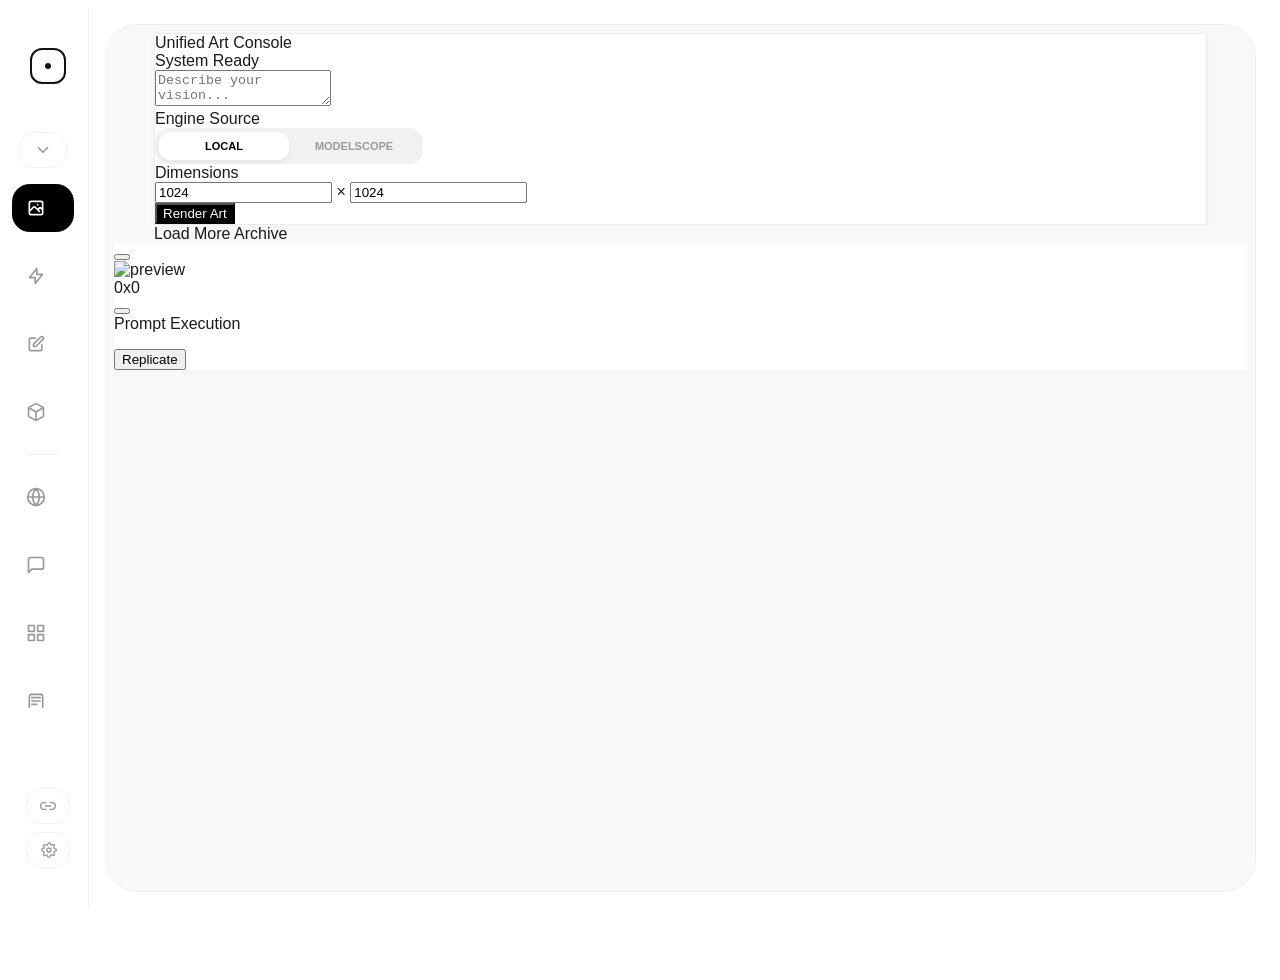
==== commit 59f872a4: "feat: complete unified canvas cutover seams" ====
--- a/static/index.html
+++ b/static/index.html
@@ -1608,20 +1608,6 @@
                         <span class="side-pill-text" data-i18n="common.comfyuiSettings">工作流设置</span>
                     </button>
                 </div>
-                <button id="github-entry-btn" class="side-pill" onclick="openProjectPage()" type="button" title="GitHub">
-                    <svg fill="currentColor" stroke="none" viewBox="0 0 24 24" aria-hidden="true">
-                        <path d="M12 .5a12 12 0 0 0-3.79 23.39c.6.11.82-.26.82-.58v-2.05c-3.34.73-4.04-1.42-4.04-1.42-.55-1.39-1.34-1.76-1.34-1.76-1.09-.75.08-.74.08-.74 1.21.09 1.85 1.25 1.85 1.25 1.07 1.83 2.81 1.3 3.5.99.11-.78.42-1.3.76-1.6-2.67-.3-5.47-1.33-5.47-5.93 0-1.31.47-2.38 1.24-3.22-.12-.3-.54-1.53.12-3.18 0 0 1.01-.32 3.3 1.23a11.45 11.45 0 0 1 6.01 0c2.29-1.55 3.3-1.23 3.3-1.23.66 1.65.24 2.88.12 3.18.77.84 1.24 1.91 1.24 3.22 0 4.61-2.81 5.63-5.49 5.93.43.37.81 1.1.81 2.22v3.29c0 .32.22.69.83.57A12 12 0 0 0 12 .5Z"></path>
-                    </svg>
-                    <span class="side-pill-text" data-i18n="common.project">项目主页</span>
-                </button>
-                <button id="update-now-btn" class="update-now-btn" onclick="runProjectUpdate()" type="button" title="一键更新">
-                    <svg fill="none" stroke="currentColor" viewBox="0 0 24 24" stroke-width="2.2" stroke-linecap="round" stroke-linejoin="round" aria-hidden="true">
-                        <path d="M21 12a9 9 0 1 1-2.64-6.36"></path>
-                        <path d="M21 3v6h-6"></path>
-                    </svg>
-                    <span id="update-now-text" class="update-now-text" data-i18n="update.oneClick">一键更新</span>
-                </button>
-                <div id="project-version-badge" class="project-version-badge" title="点击检测更新" role="button" tabindex="0" onclick="checkForUpdates(true)" onkeydown="if(event.key==='Enter'||event.key===' '){event.preventDefault();checkForUpdates(true);}">v-</div>
             </div>
 
             <div class="author-box">
@@ -1681,7 +1667,7 @@
             <iframe id="frame-asset-manager" data-src="/static/asset-manager.html?v=2026.08.28.1788351889" scrolling="yes"></iframe>
             <iframe id="frame-api-settings" data-src="/static/api-settings.html?v=2026.08.28.1788351889" scrolling="yes"></iframe>
             <iframe id="frame-comfyui-settings" data-src="/static/comfyui-settings.html?v=2026.08.28.1788351889" scrolling="yes"></iframe>
-            <iframe id="frame-canvas" data-src="/static/canvas-list.html?v=2026.08.28.1788351889" scrolling="yes"></iframe>
+            <iframe id="frame-canvas" data-src="/static/canvas-list.html?v=2026.08.28.1788566959" scrolling="yes"></iframe>
 
         </main>
     </div>
@@ -2103,7 +2089,6 @@
                 sidebar.addEventListener('mouseenter', () => pauseScaleInFrames());
                 sidebar.addEventListener('mouseleave', () => pauseScaleInFrames());
             }
-            checkForUpdates();
         });
 
         // sync theme when iframe loads
